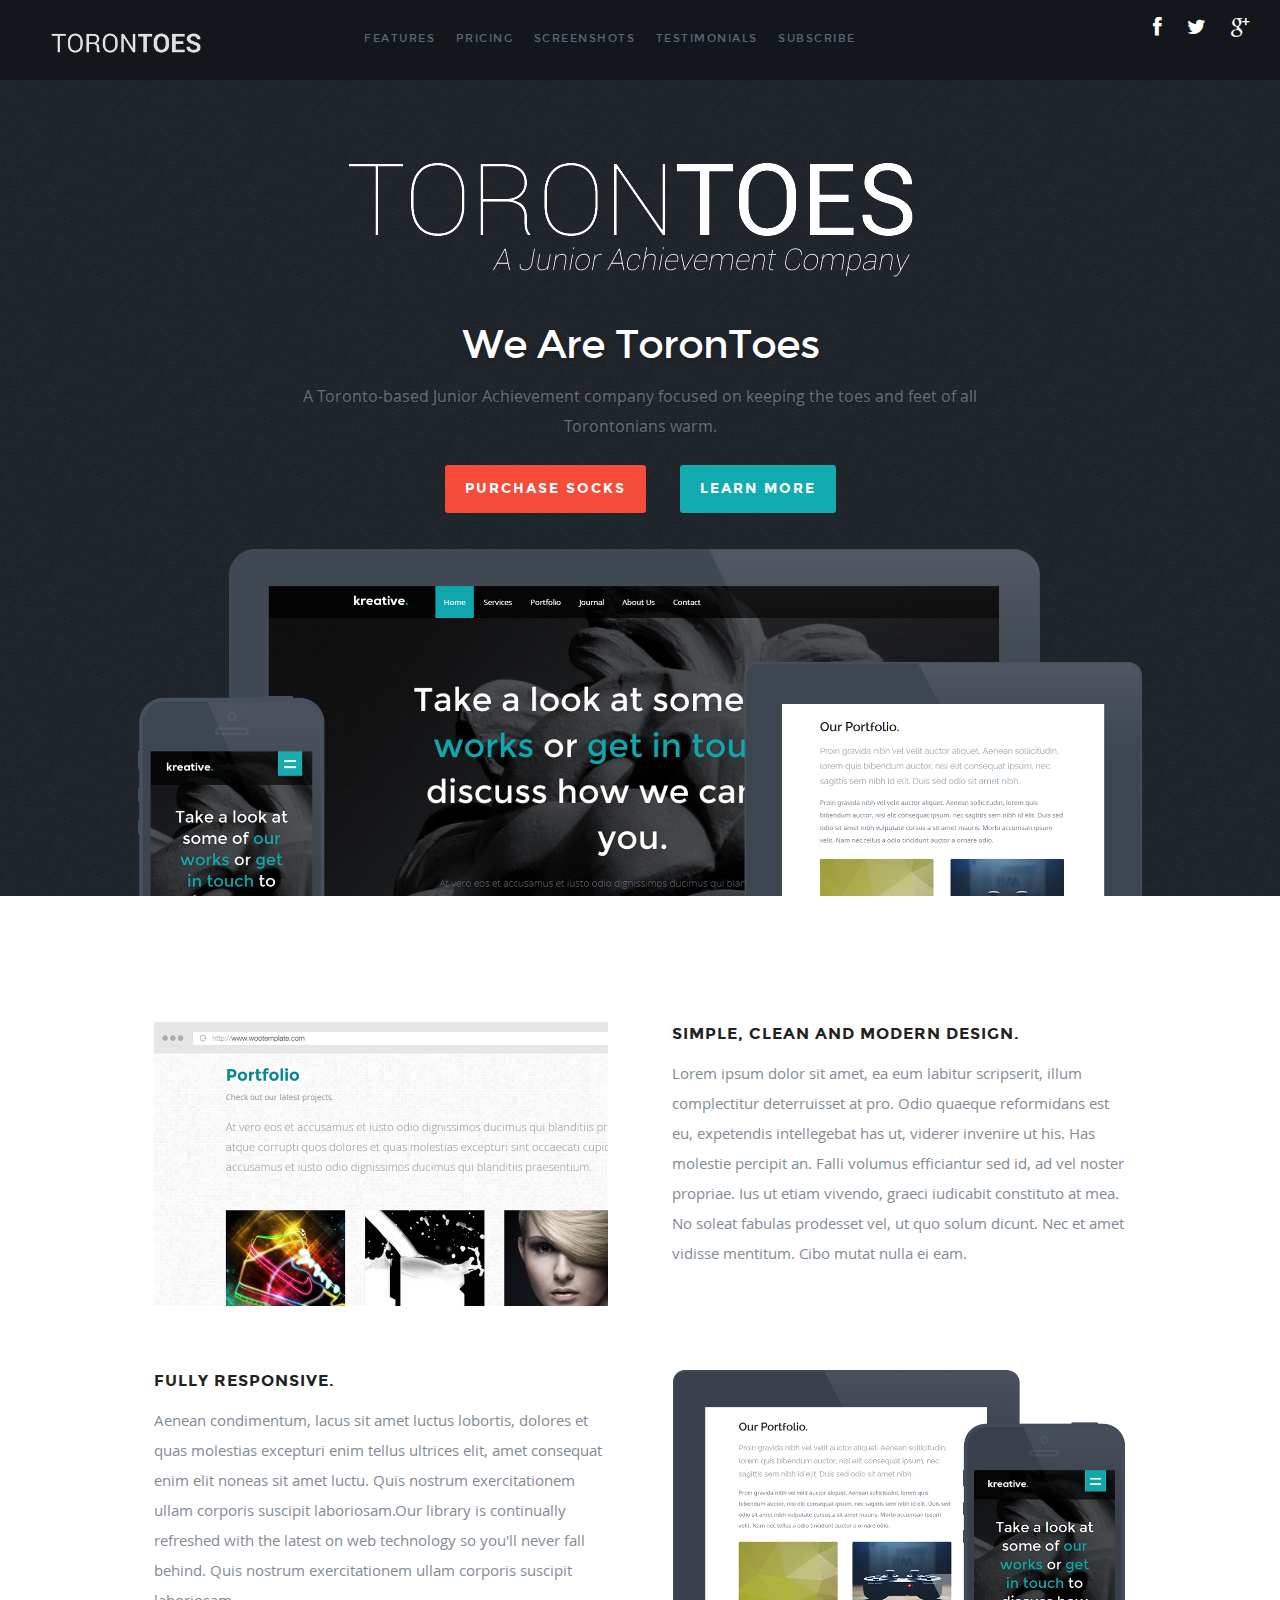
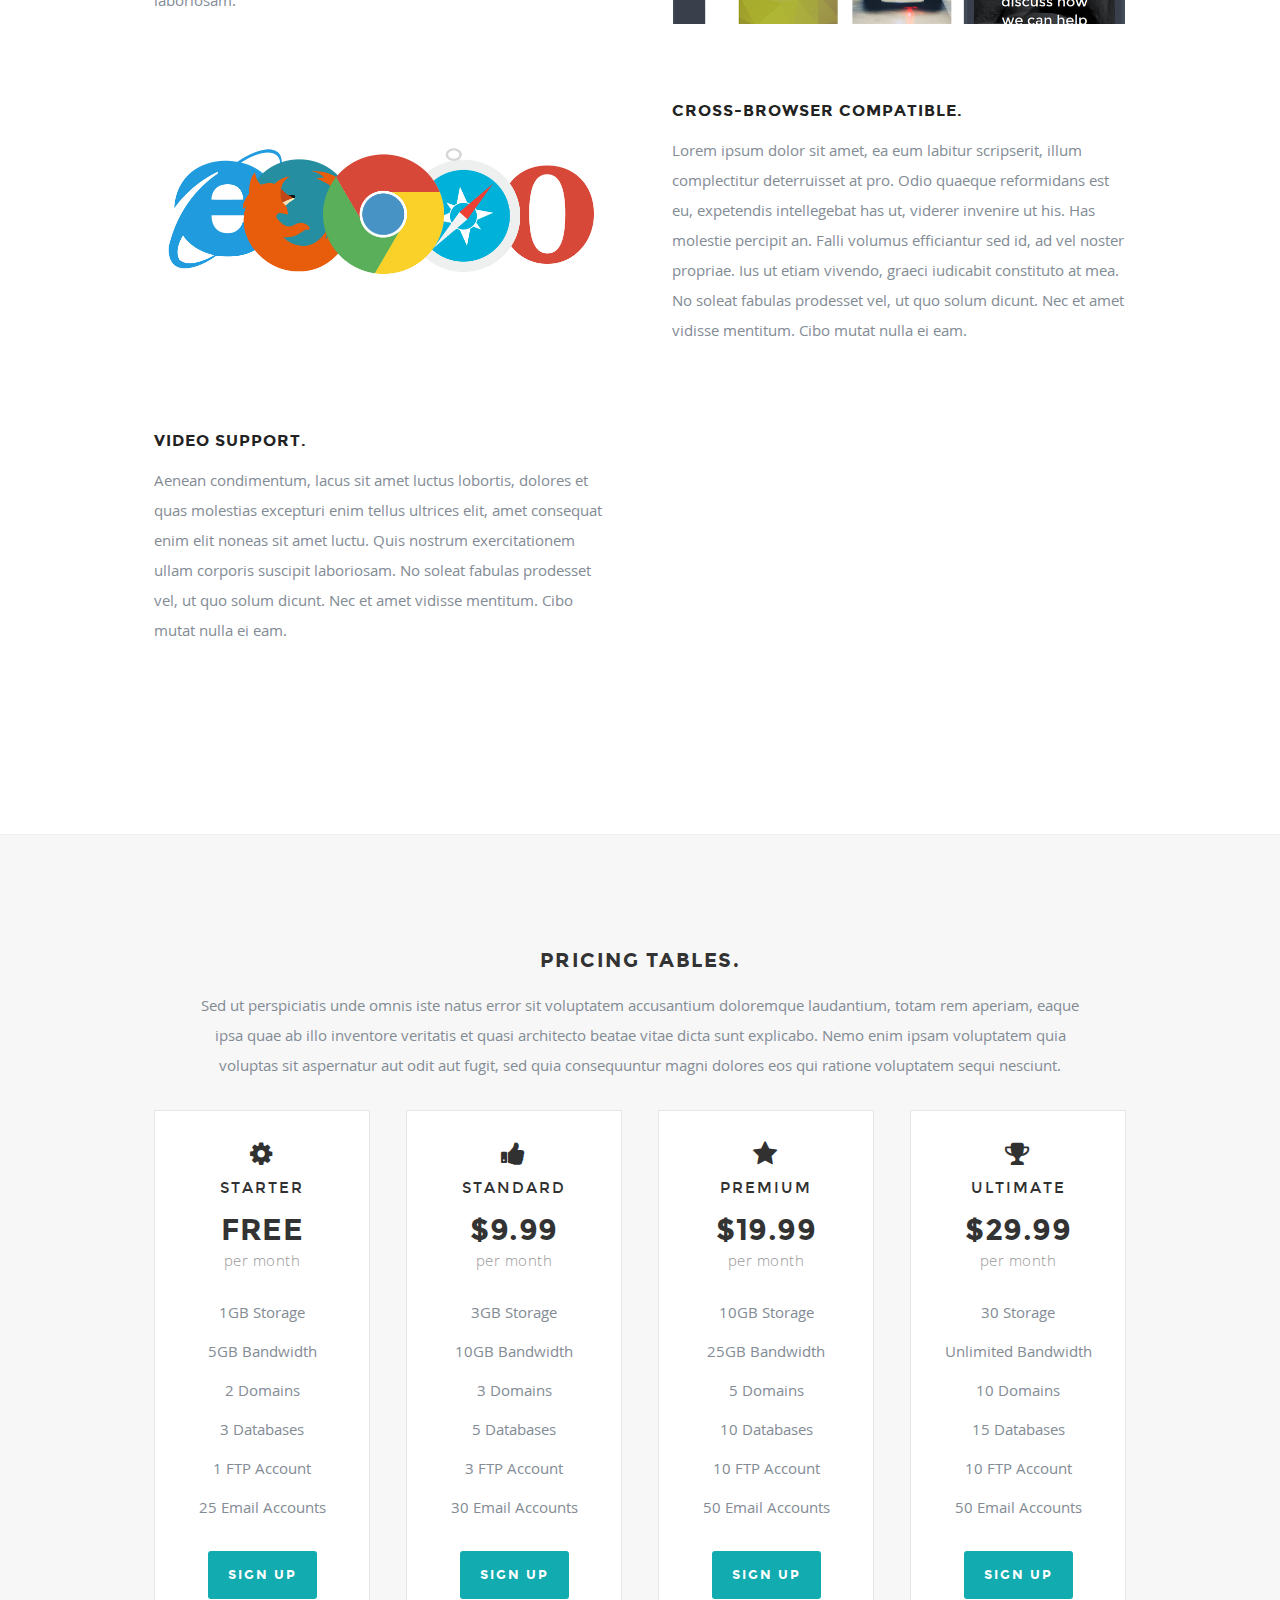
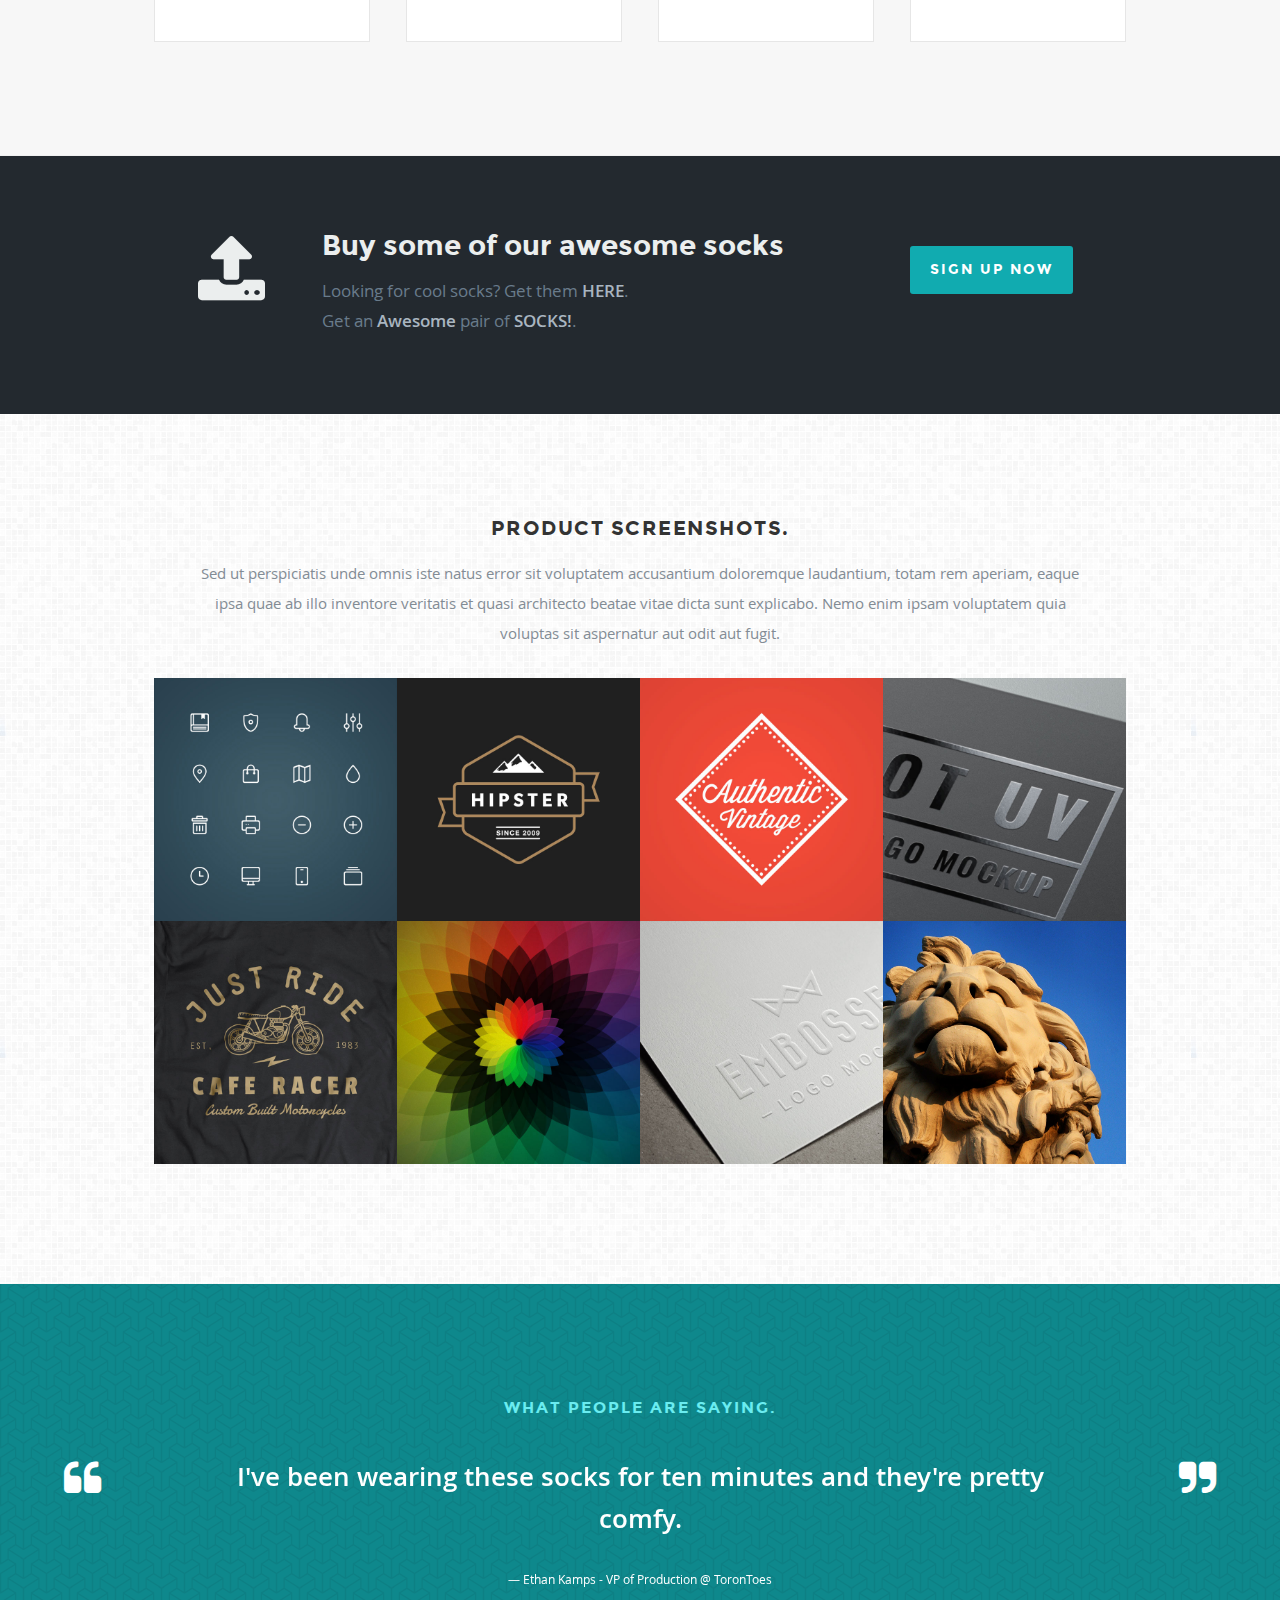
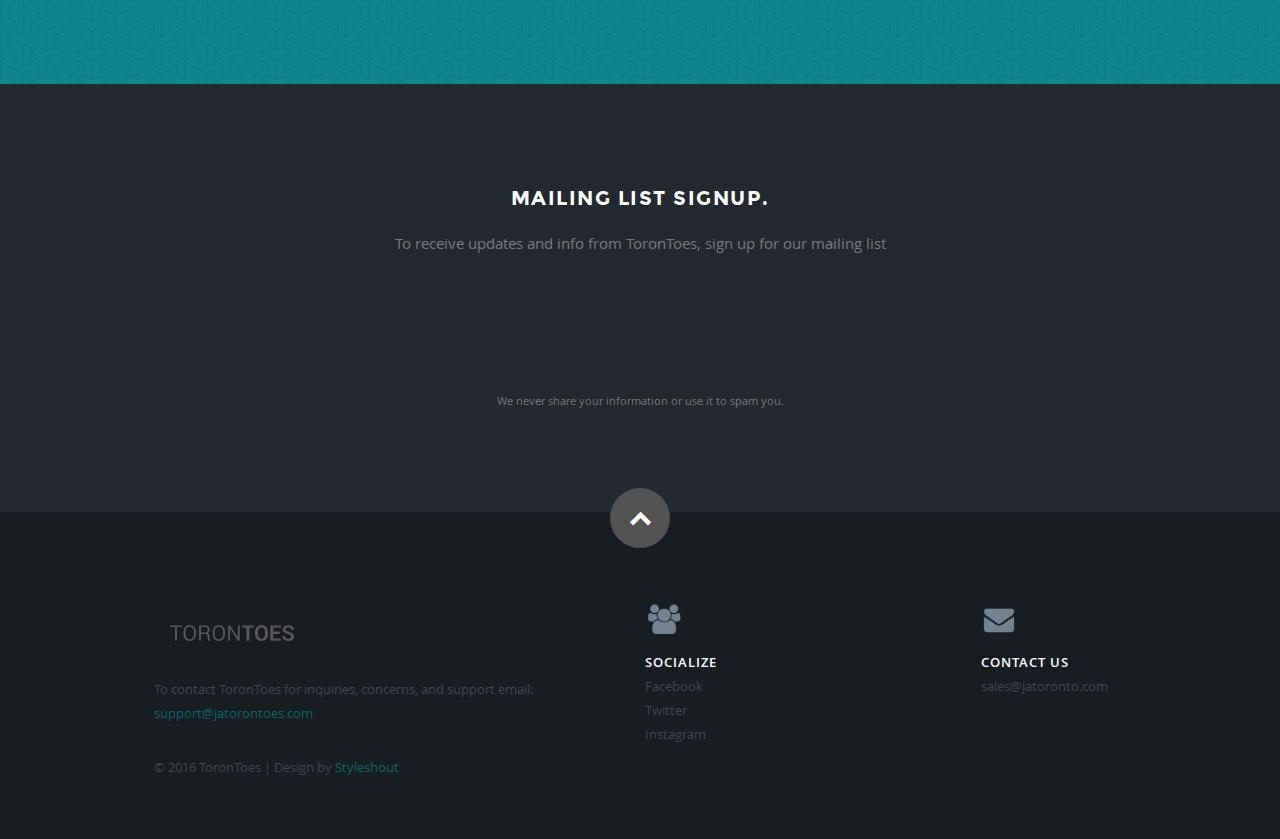
==== index_backup.html @ f0d43606 "Create index_backup.html" ====
<!DOCTYPE html>
<!--[if lt IE 8 ]><html class="no-js ie ie7" lang="en"> <![endif]-->
<!--[if IE 8 ]><html class="no-js ie ie8" lang="en"> <![endif]-->
<!--[if IE 9 ]><html class="no-js ie ie9" lang="en"> <![endif]-->
<!--[if (gte IE 8)|!(IE)]><!--><html class="no-js" lang="en"> <!--<![endif]-->
<head>

   <!--- Basic Page Needs
   ================================================== -->
   <meta charset="utf-8">
	<title>Torontoes - A Junior Achievement Company</title>
	<meta name="description" content="">  
	<meta name="author" content="JA Torontoes">

   <!-- Mobile Specific Metas
   ================================================== -->
	<meta name="viewport" content="width=device-width, initial-scale=1, maximum-scale=1">

	<!-- CSS
    ================================================== -->
   <link rel="stylesheet" href="css/default.css">
	<link rel="stylesheet" href="css/layout.css">
   <link rel="stylesheet" href="css/media-queries.css">
   <link rel="stylesheet" href="css/animate.css">
   <link rel="stylesheet" href="css/prettyPhoto.css">

   <!-- Script
   ================================================== -->
	<script src="js/modernizr.js"></script>

   <!-- Favicons
	================================================== -->
	<link rel="shortcut icon" href="favicon.png" >

</head>

<body>

   <div id="preloader">      
      <div id="status">
         <img src="images/preloader.gif" height="64" width="64" alt="">
      </div>
   </div>

   <!-- Header
   ================================================== -->
   <header>

      <div class="logo">
         <a class="smoothscroll" href="#hero"><img alt="" src="images/logo_small.png"></a>
       </div>

      <nav id="nav-wrap">         
         
         <a class="mobile-btn" href="#nav-wrap" title="Show navigation">Show Menu</a>
	      <a class="mobile-btn" href="#" title="Hide navigation">Hide Menu</a>         

         <ul id="nav" class="nav">
            <li><a class="smoothscroll" href="#features">Features</a></li>
	         <li><a class="smoothscroll" href="#pricing">Pricing</a></li>
            <li><a class="smoothscroll" href="#screenshots">Screenshots</a></li>
            <li><a class="smoothscroll" href="#testimonials">Testimonials</a></li>
            <li><a class="smoothscroll" href="#subscribe">Subscribe</a></li>
         </ul> <!-- end #nav -->

      </nav> <!-- end #nav-wrap -->

      <ul class="header-social">
         <li><a href="#"><i class="fa fa-facebook"></i></a></li>
         <li><a href="#"><i class="fa fa-twitter"></i></a></li>
         <li><a href="#"><i class="fa fa-google-plus"></i></a></li>
      </ul>

   </header> <!-- Header End -->


   <!-- Homepage Hero
   ================================================== -->
   <section id="hero">

	   <div class="row">

		   <div class="twelve columns">

			   <div class="hero-text">
				   <img style="align: centre"; alt="" src="images/logo.png">
				   <h1 class="responsive-headline">We Are ToronToes</h1>

				   <p>A Toronto-based Junior Achievement company focused on keeping the toes and feet of all Torontonians warm.</p>
			   </div>

            <div class="buttons">
               <a class="button trial" href="mailto:sales@jatoronto.com">Purchase Socks</a>
               <a class="button learn-more smoothscroll" href="#features">Learn More</a>
            </div>

            <div class="hero-image">
               <img src="images/hero-image.png" alt="" />
            </div>

		   </div>

	   </div>

   </section> <!-- Homepage Hero end -->


   <!-- Features Section
   ================================================== -->
   <section id='features'>

      <div class="row feature design">

         <div class="six columns right">
            <h3>Simple, Clean and Modern Design.</h3>

            <p>Lorem ipsum dolor sit amet, ea eum labitur scripserit, illum complectitur deterruisset at pro. Odio quaeque reformidans est eu, expetendis intellegebat has ut, viderer invenire ut his. Has molestie percipit an. Falli volumus efficiantur sed id, ad vel noster propriae. Ius ut etiam vivendo, graeci iudicabit constituto at mea. No soleat fabulas prodesset vel, ut quo solum dicunt.
            Nec et amet vidisse mentitum. Cibo mutat nulla ei eam.
            </p>
         </div>

         <div class="six columns feature-media left">
             <img src="images/feature-image-1.png" alt="" />
         </div>

      </div>

      <div class="row feature responsive">

         <div class="six columns left">
            <h3>Fully Responsive.</h3>

            <p>Aenean condimentum, lacus sit amet luctus lobortis, dolores et quas molestias excepturi
            enim tellus ultrices elit, amet consequat enim elit noneas sit amet luctu.
            Quis nostrum exercitationem ullam corporis suscipit laboriosam.Our library is continually refreshed with the latest on web technology
            so you'll never fall behind. Quis nostrum exercitationem ullam corporis suscipit laboriosam.
            </p>
         </div>

         <div class="six columns feature-media right">
             <img src="images/feature-image-2.png" alt="" />
         </div>

      </div>

      <div class="row feature cross-browser">

         <div class="six columns right">
            <h3>Cross-Browser Compatible.</h3>

            <p>Lorem ipsum dolor sit amet, ea eum labitur scripserit, illum complectitur deterruisset at pro. Odio quaeque reformidans est eu, expetendis intellegebat has ut, viderer invenire ut his. Has molestie percipit an. Falli volumus efficiantur sed id, ad vel noster propriae. Ius ut etiam vivendo, graeci iudicabit constituto at mea. No soleat fabulas prodesset vel, ut quo solum dicunt.
            Nec et amet vidisse mentitum. Cibo mutat nulla ei eam.
            </p>
         </div>

         <div class="six columns feature-media left">
             <img src="images/feature-image-3.png" alt="" />
         </div>

      </div>

      <div class="row feature video">

         <div class="six columns left">
            <h3>Video Support.</h3>

            <p>Aenean condimentum, lacus sit amet luctus lobortis, dolores et quas molestias excepturi
            enim tellus ultrices elit, amet consequat enim elit noneas sit amet luctu.
            Quis nostrum exercitationem ullam corporis suscipit laboriosam. No soleat fabulas prodesset vel, ut quo solum dicunt. Nec et amet vidisse mentitum. Cibo mutat nulla ei eam.
            </p>
         </div>

         <div class="six columns feature-media right">
             <div class="fluid-video-wrapper">
                  <iframe src="http://player.vimeo.com/video/14592941?title=0&amp;byline=0&amp;portrait=0&amp;color=F64B39" width="500" height="281" frameborder="0" webkitallowfullscreen mozallowfullscreen allowfullscreen></iframe> 
             </div>
         </div>

      </div>

   </section> <!-- Homepage Hero end -->


    <!-- Pricing Section
   ================================================== -->
   <section id="pricing">

      <div class="row section-head">

         <h1>Pricing Tables.</h1>

         <p>Sed ut perspiciatis unde omnis iste natus error sit voluptatem accusantium doloremque laudantium, totam rem aperiam,
         eaque ipsa quae ab illo inventore veritatis et quasi architecto beatae vitae dicta sunt explicabo. Nemo enim ipsam
         voluptatem quia voluptas sit aspernatur aut odit aut fugit, sed quia consequuntur magni dolores eos qui ratione
         voluptatem sequi nesciunt.
         </p>

      </div>

      <div class="row">

         <div class="pricing-tables bgrid-quarters s-bgrid-halves">

            <div class="column">

               <div class="price-block">

                  <h3 class="plan-title"><i class="fa fa-cog"></i>Starter</h3>
                  <p class="plan-price">FREE <span>per month</span></p>

                  <ul class="features">
                     <li>1GB Storage</li>
                     <li>5GB Bandwidth</li>
                     <li>2 Domains</li>
                     <li>3 Databases</li>
                     <li>1 FTP Account</li>
                     <li>25 Email Accounts</li>
                  </ul>

                  <footer class="plan-sign-up">
                     <a class="button" href="">Sign Up</a>
                  </footer>

               </div> <!-- End Price Block -->

			   </div> <!-- End Column -->

            <div class="column">

               <div class="price-block">

                  <h3 class="plan-title"><i class="fa fa-thumbs-up"></i>Standard</h3>
                  <p class="plan-price">$9.99 <span>per month</span></p>

                  <ul class="features">
                     <li>3GB Storage</li>
                     <li>10GB Bandwidth</li>
                     <li>3 Domains</li>
                     <li>5 Databases</li>
                     <li>3 FTP Account</li>
                     <li>30 Email Accounts</li>
                  </ul>

                  <footer class="plan-sign-up">
                     <a class="button" href="">Sign Up</a>
                  </footer>

               </div> <!-- End Price Block -->

			   </div> <!-- End Column -->

           <div class="column">

               <div class="price-block">

                  <h3 class="plan-title"><i class="fa fa-star"></i>Premium</h3>
                  <p class="plan-price">$19.99 <span>per month</span></p>

                  <ul class="features">
                     <li>10GB Storage</li>
                     <li>25GB Bandwidth</li>
                     <li>5 Domains</li>
                     <li>10 Databases</li>
                     <li>10 FTP Account</li>
                     <li>50 Email Accounts</li>
                  </ul>

                  <footer class="plan-sign-up">
                     <a class="button" href="">Sign Up</a>
                  </footer>

               </div> <!-- End Price block -->

			   </div> <!-- End Column -->

            <div class="column">

               <div class="price-block">

                  <h3 class="plan-title"><i class="fa fa-trophy"></i>Ultimate</h3>
                  <p class="plan-price">$29.99 <span>per month</span></p>

                  <ul class="features">
                     <li>30 Storage</li>
                     <li>Unlimited Bandwidth</li>
                     <li>10 Domains</li>
                     <li>15 Databases</li>
                     <li>10 FTP Account</li>
                     <li>50 Email Accounts</li>
                  </ul>

                  <footer class="plan-sign-up">
                     <a class="button" href="">Sign Up</a>
                  </footer>

               </div> <!-- End Price Block -->

			   </div> <!-- End Column -->

         </div>

      </div>

   </section> <!-- Pricing End -->

   <!-- Call-To-Action Section
   ================================================== -->
   <section id="call-to-action">

      <div class="row">

         <div class="two columns header-col">

            <h1><span>Get Socks.</span></h1>

         </div>

         <div class="seven columns">

            <h2><a href="http://www.jatorontoes.com/#subscribe">Buy some of our awesome socks</a></h2>
            <p>Looking for cool socks? Get them <a href="http://www.jatorontoes.com/#subscribe"><span>HERE</span></a>.
					<br>Get an <span>Awesome</span> pair of <span>SOCKS!</span>. 
					<!-- Simply type	the promocode in the box labeled “Promo Code” when placing your order. --></p>

         </div>

         <div class="three columns action">

            <a href="http://www.jatorontoes.com/#subscribe" class="button">Sign Up Now</a>

         </div>

      </div>

   </section> <!-- Call-To-Action Section End-->


   <!-- Screenshots
   ================================================== -->
   <section id="screenshots">

      <div class="row section-head">

         <h1>Product Screenshots.</h1>

         <p>Sed ut perspiciatis unde omnis iste natus error sit voluptatem accusantium doloremque laudantium, totam rem aperiam,
         eaque ipsa quae ab illo inventore veritatis et quasi architecto beatae vitae dicta sunt explicabo. Nemo enim ipsam
         voluptatem quia voluptas sit aspernatur aut odit aut fugit.
         </p>

      </div>

      <div class="row">

         <div class="twelve columns">

            <!-- screenshots-wrapper -->
            <div id="screenshots-wrapper" class="bgrid-quarters s-bgrid-thirds cf">

          	   <div class="columns item">
                  <div class="item-wrap">

                     <a href="images/screenshots/big/b-line-icons.jpg" data-imagelightbox="a" >
                        <img src="images/screenshots/line-icons.jpg" alt="Line Icons">
                        <div class="overlay"></div> 
                        <div class="link-icon"><i class="icon-plus"></i></div>
                     </a>

                  </div>
          		</div> <!-- item end -->

               <div class="columns item">
                  <div class="item-wrap">

                     <a href="images/screenshots/big/b-hipster.jpg" data-imagelightbox="a" >
                        <img src="images/screenshots/hipster.jpg" alt="Hipster">
                        <div class="overlay"></div>
                        <div class="link-icon"><i class="icon-plus"></i></div>
                     </a>

                  </div>
          		</div> <!-- item end -->

               <div class="columns item">
                  <div class="item-wrap">

                     <a href="images/screenshots/big/b-authentic-vintage.jpg" data-imagelightbox="a" >
                        <img src="images/screenshots/authentic-vintage.jpg" alt="Authentic Vintage">                        
                        <div class="overlay"></div>
                        <div class="link-icon"><i class="icon-plus"></i></div>
                     </a>

                  </div>
          		</div> <!-- item end -->

               <div class="columns item">
                  <div class="item-wrap">

                     <a href="images/screenshots/big/b-spot-uv-logo.jpg" data-imagelightbox="a" >
                        <img src="images/screenshots/spot-uv-logo.jpg" alt="Spot UV Logo">
                        <div class="overlay"></div>
                        <div class="link-icon"><i class="icon-plus"></i></div>
                     </a>

                  </div>
          		</div> <!-- item end -->

               <div class="columns item">
                  <div class="item-wrap">

                     <a href="images/screenshots/big/b-tshirt-mockup.jpg" data-imagelightbox="a" >
                     	<img src="images/screenshots/tshirt-mockup.jpg" alt="TShirt Mockup">
                       	<div class="overlay"></div>
                        <div class="link-icon"><i class="icon-plus"></i></div>
                     </a>

                  </div>
          		</div> <!-- item end -->

               <div class="columns item">
                  <div class="item-wrap">

                     <a href="images/screenshots/big/b-abstract-vector.jpg" data-imagelightbox="a" >
                        <img src="images/screenshots/abstract-vector.jpg" alt="Abstract Vector">
                        <div class="overlay"></div>
                        <div class="link-icon"><i class="icon-plus"></i></div>
                     </a>

                  </div>
          		</div> <!-- item end -->

               <div class="columns item">
                  <div class="item-wrap">

                     <a href="images/screenshots/big/b-embossed-paper.jpg" data-imagelightbox="a" >
                        <img src="images/screenshots/embossed-paper.jpg" alt="Embossed Paper">                        
                        <div class="overlay"></div>
                        <div class="link-icon"><i class="icon-plus"></i></div>
                     </a>

                  </div>
          		</div> <!-- item end -->

               <div class="columns item">
                  <div class="item-wrap">

                     <a href="images/screenshots/big/b-judah.jpg" data-imagelightbox="a" >
                        <img src="images/screenshots/judah.jpg" alt="Judah">
                        <div class="overlay"></div>
                        <div class="link-icon"><i class="icon-plus"></i></div>
                     </a>

                  </div>
          		</div>  <!-- item end -->

            </div> <!-- portfolio-wrapper end -->

         </div> <!-- twelve columns end -->

      </div>  <!-- end row -->

   </section> <!-- Screenshots End -->


   <!-- Testimonials Section
   ================================================== -->
   <section id="testimonials">

      <div class="row content">

         <span><i class="quote-left fa fa-quote-left"></i></span>

         <div class="text-container">

            <div class="twelve columns">

               <h1>What People Are Saying.</h1>

            </div>

            <div class="twelve columns flex-container">

               <div class="flexslider">

                  <ul class="slides">

                     <!--<li>
                        <blockquote>
                           <p>Your work is going to fill a large part of your life, and the only way to be truly satisfied is
                           to do what you believe is great work. And the only way to do great work is to love what you do.
                           If you haven't found it yet, keep looking. Don't settle. As with all matters of the heart, you'll know when you find it.
                           </p>
                           <cite>Steve Jobs</cite>
                        </blockquote>
                     </li> <!-- slide ends -->

                     <li>
                        <blockquote>
                           <p>I've been wearing these socks for ten minutes and they're pretty comfy.
                           </p>
                           <cite>Ethan Kamps - VP of Production @ ToronToes</cite>
                        </blockquote>
                     </li> <!-- slide ends -->

                  </ul>

               </div> <!-- div.flexslider ends -->

            </div> <!-- div.flex-container ends -->

         </div>  <!-- text-container ends -->

         <span><i class="quote-right fa fa-quote-right"></i></span>

      </div> <!-- row ends -->

   </section> <!-- Testimonials Section End-->
	


   <!-- Subscribe
   ================================================== -->
   <section id="subscribe">

      <div class="row section-head">

         <div class="twelve columns">

            <h1>Mailing List signup.</h1>

            <p>To receive updates and info from ToronToes, sign up for our mailing list</p>

         </div>

      </div>

      <div class="row">

         <div class="twelve columns">
		 
		
	<!-- Begin MailChimp Signup Form -->
<div id="mc_embed_signup">
               <form action="//jatorontoes.us14.list-manage.com/subscribe/post?u=66de8bdac66a07949d4704fbe&amp;id=064a9f7701" method="post" id="mc-embedded-subscribe-form" name="mc-embedded-subscribe-form" class="validate" target="_blank" novalidate>
                  
                  <input type="email" value="" name="EMAIL" class="email" id="mce-EMAIL" placeholder="email address" required>
                   <!-- real people should not fill this in and expect good things - do not remove this or risk form bot signups-->
                   <div style="position: absolute; left: -5000px;" ><input type="text" name="b_66de8bdac66a07949d4704fbe_064a9f7701" tabindex="-1" value=""></div>
                  <div class="clear"><input type="submit" value="Subscribe" name="subscribe" id="mc-embedded-subscribe" class="button"></div>
               
            </form>
            </div>

            <p><small>We never share your information or use it to spam you.</small></p>

         </div>
	   </div>
	      </section>
<!--End mc_embed_signup-->
         

   <!-- Footer
   ================================================== -->
   <footer>

      <div class="row">         

         <div class="six columns info">

            <div class="footer-logo">
               <a href="#">
                  <img src="images/footer-logo.png" alt="" />
               </a>
            </div>

            <p>To contact ToronToes for inquiries, concerns, and support email: <a href="mailto:support@jatorontoes.com">support@jatorontoes.com</a>
            </p>

         </div>

         <div class="six columns right-cols">

            <div class="row">
<!--
               <div class="columns">
                  <h3 class="address">Come Visit</h3>
                  <p>
                  1600 Amphitheatre Parkway<br>
                  Toronto, ON<br>
                  94043 US
                  </p>
               </div>-->

               <div class="columns">
                  <h3 class="social">Socialize</h3>
                  <ul>
                     <li><a href="#">Facebook</a></li>
                     <li><a href="#">Twitter</a></li>
		     <li><a href="#">Instagram</a></li>  
                  </ul>
               </div>

               <div class="columns last">
                  <h3 class="contact">Contact Us</h3>
                  <ul>
                    <li><a href="mailto:sales@jatoronto.com">sales@jatoronto.com</a></li>
                  </ul>
               </div>

            </div> <!-- Nested Row End -->

         </div>

         <p class="copyright">&copy; 2016 ToronToes | Design by <a title="Styleshout" href="http://www.styleshout.com/">Styleshout</a></p>

         <div id="go-top">
            <a class="smoothscroll" title="Back to Top" href="#hero"><i class="icon-up-open"></i></a>
         </div>

      </div> <!-- Row End -->

   </footer> <!-- Footer End-->


   <!-- Java Script
   ================================================== -->
   <script src="http://ajax.googleapis.com/ajax/libs/jquery/1.10.2/jquery.min.js"></script>
   <script>window.jQuery || document.write('<script src="js/jquery-1.10.2.min.js"><\/script>')</script>
   <script type="text/javascript" src="js/jquery-migrate-1.2.1.min.js"></script>

   <script src="js/jquery.flexslider.js"></script>
   <script src="js/waypoints.js"></script>
   <script src="js/jquery.fittext.js"></script>
   <script src="js/jquery.fitvids.js"></script>
   <script src="js/imagelightbox.js"></script>
   <script src="js/jquery.prettyPhoto.js"></script>   
   <script src="js/main.js"></script>

</body>

</html>
---- css/default.css ----
/*
=====================================================================
*   Woo v1.0 Default Stylesheet
*   url: styleshout.com
*   05-02-2014
=====================================================================

TOC:

a. Webfonts and Icon fonts
b. Preloader
c. Reset
d. Default Styles
   1. Basic
   2. Typography
   3. Links
   4. Media
   5. Buttons
   6. Forms
   d. Grid
   e. Others
   1. Clearing
   2. Misc

=====================================================================  */


/* ------------------------------------------------------------------ */
/* a. Webfonts and Icon fonts
 ------------------------------------------------------------------ */

@import url("fonts.css");
@import url("fontello/css/fontello.css");
@import url("font-awesome/css/font-awesome.min.css");


/* ------------------------------------------------------------------ */
/* b. Preloader
 ------------------------------------------------------------------ */

#preloader  {
   position: fixed;
   top: 0;
   left: 0;
   right: 0;
   bottom: 0;
   background: #fff;
   z-index: 99999;
   height: 100%;
}
#status  {    
   position: absolute;
   left: 50%;
   top: 50%;
   width: 64px;
   height: 64px;
   margin: -32px 0 0 -32px;  
   padding: 0;    
}

/* ------------------------------------------------------------------
/* c. Reset
      Adapted from:
      Normalize.css - https://github.com/necolas/normalize.css/
      HTML5 Doctor Reset - html5doctor.com/html-5-reset-stylesheet/
/* ------------------------------------------------------------------ */

html, body, div, span, object, iframe,
h1, h2, h3, h4, h5, h6, p, blockquote, pre,
abbr, address, cite, code,
del, dfn, em, img, ins, kbd, q, samp,
small, strong, sub, sup, var,
b, i,
dl, dt, dd, ol, ul, li,
fieldset, form, label, legend,
table, caption, tbody, tfoot, thead, tr, th, td,
article, aside, canvas, details, figcaption, figure,
footer, header, hgroup, menu, nav, section, summary,
time, mark, audio, video {
   margin: 0;
   padding: 0;
   border: 0;
   outline: 0;
   font-size: 100%;
   vertical-align: baseline;
   background: transparent;
}

article,aside,details,figcaption,figure,
footer,header,hgroup,menu,nav,section {
   display: block;
}

audio,
canvas,
video {
   display: inline-block;
}

audio:not([controls]) {
   display: none;
   height: 0;
}

[hidden] { display: none; }

code, kbd, pre, samp {
   font-family: monospace, serif;
   font-size: 1em;
}

pre {
   white-space: pre;
   white-space: pre-wrap;
   word-wrap: break-word;
}

blockquote, q { quotes: &#8220 &#8220; }

blockquote:before, blockquote:after,
q:before, q:after {
   content: '';
   content: none;
}

ins {
   background-color: #ff9;
   color: #000;
   text-decoration: none;
}

mark {
   background-color: #A7F4F6;
   color: #555;
}

del { text-decoration: line-through; }

abbr[title], dfn[title] {
   border-bottom: 1px dotted;
   cursor: help;
}

table {
   border-collapse: collapse;
   border-spacing: 0;
}


/* ------------------------------------------------------------------ */
/* d. Default and Basic Styles
      Adapted from:
      Skeleton CSS Framework - http://www.getskeleton.com/
      Typeplate Typographic Starter Kit - http://typeplate.com/
/* ------------------------------------------------------------------ */

/* 1. Basic  ------------------------------------------------------- */

*,
*:before,
*:after {
   -moz-box-sizing: border-box;
   -webkit-box-sizing: border-box;
   box-sizing: border-box;
}

html { font-size: 62.5%; }

body {
   background: #fff;
   font-family: 'opensans-regular', sans-serif;
   font-weight: normal;
   font-size: 15px;
   line-height: 30px;
	color: #838C95;

   -webkit-font-smoothing: antialiased; /* Fix for webkit rendering */
	-webkit-text-size-adjust: 100%;
}

/* 2. Typography
      Vertical rhythm with leading derived from 6
--------------------------------------------------------------------- */

h1, h2, h3, h4, h5, h6 {
   color: #313131;
	font-family: 'montserrat-bold', sans-serif;
   font-weight: normal;
}
h1 a, h2 a, h3 a, h4 a, h5 a, h6 a { font-weight: inherit; }
h1 { font-size: 38px; line-height: 42px; margin-bottom: 12px; letter-spacing: -1px; }
h2 { font-size: 28px; line-height: 36px; margin-bottom: 6px; }
h3 { font-size: 22px; line-height: 30px; margin-bottom: 12px; }
h4 { font-size: 20px; line-height: 30px; margin-bottom: 6px; }
h5 { font-size: 18px; line-height: 30px; }
h6 { font-size: 14px; line-height: 30px; }
.subheader { }

p { margin: 0 0 30px 0; }
p img { margin: 0; }
p.lead {
   font: 19px/36px 'opensans-light', sans-serif;
   margin-bottom: 18px;
}

/* for 'em' and 'strong' tags, font-size and line-height should be same with
the body tag due to rendering problems in some browsers */
em { font: 15px/30px 'opensans-italic', sans-serif; }
strong, b { font: 15px/30px 'opensans-bold', sans-serif; }
small { font-size: 11px; line-height: inherit; }

/*	Blockquotes */
blockquote {
   margin: 30px 0px;
   padding-left: 40px;
   position: relative;
}
blockquote:before {
   content: "\201C";
   opacity: 0.45;
   font-size: 80px;
   line-height: 0px;
   margin: 0;
   font-family: arial, sans-serif;

   position: absolute;
   top:  30px;
	left: 0;
}
blockquote p {
   font-family: georgia, serif;
   font-style: italic;
   padding: 0;
   font-size: 18px;
   line-height: 30px;
}
blockquote cite {
   display: block;
   font-size: 12px;
   font-style: normal;
   line-height: 18px;
}
blockquote cite:before { content: "\2014 \0020"; }
blockquote cite a,
blockquote cite a:visited { color: #8B9798; border: none }

/* ---------------------------------------------------------------------
/*  Pull Quotes Markup
/*
    <aside class="pull-quote">
		<blockquote>
			<p></p>
		</blockquote>
	 </aside>
/*
/* --------------------------------------------------------------------- */
.pull-quote {
   position: relative;
	padding: 18px 30px 18px 0px;
}
.pull-quote:before,
.pull-quote:after {
	height: 1em;
	opacity: 0.45;
	position: absolute;
	font-size: 80px;
   font-family: Arial, Sans-Serif;
}
.pull-quote:before {
	content: "\201C";
	top:  33px;
	left: 0;
}
.pull-quote:after {
	content: '\201D';
	bottom: -33px;
	right: 0;
}
.pull-quote blockquote {
   margin: 0;
}
.pull-quote blockquote:before {
   content: none;
}

/* Abbreviations */
abbr {
   font-family: 'opensans-bold', sans-serif;
	font-variant: small-caps;
	text-transform: lowercase;
   letter-spacing: .5px;
	color: gray;
}
abbr:hover { cursor: help; }

/* drop cap */
.drop-cap:first-letter {
	float: left;
	margin: 0;
	padding: 14px 6px 0 0;
	font-size: 84px;
	font-family: /* Copperplate */ 'montserrat-bold', sans-serif;
   line-height: 60px;
	text-indent: 0;
	background: transparent;
	color: inherit;
}

hr { border: solid #E8E8E8; border-width: 1px 0 0; clear: both; margin: 11px 0 30px; height: 0; }


/*  3. Links  ------------------------------------------------------- */

a, a:visited {
   text-decoration: none;
   outline: 0;
   color: #11ABB0;

   -webkit-transition: color .3s ease-in-out;
   -moz-transition: color .3s ease-in-out;
   -o-transition: color .3s ease-in-out;
   transition: color .3s ease-in-out;
}
a:hover, a:focus { color: #333; }
p a, p a:visited { line-height: inherit; }


/*  4. List  --------------------------------------------------------- */

ul, ol { margin-bottom: 24px; margin-top: 12px; }
ul { list-style: none outside; }
ol { list-style: decimal; }
ol, ul.square, ul.circle, ul.disc { margin-left: 30px; }
ul.square { list-style: square outside; }
ul.circle { list-style: circle outside; }
ul.disc { list-style: disc outside; }
ul ul, ul ol,
ol ol, ol ul { margin: 6px 0 6px 30px; }
ul ul li, ul ol li,
ol ol li, ol ul li { margin-bottom: 6px; }
li { line-height: 18px; margin-bottom: 12px; }
ul.large li { }
li p { }

/* ---------------------------------------------------------------------
/*  Stats Tab Markup

    <ul class="stats-tabs">
		<li><a href="#">[value]<b>[name]</b></a></li>
	 </ul>

    Extend this object into your markup.
/*
/* --------------------------------------------------------------------- */
.stats-tabs {
   padding: 0;
   margin: 24px 0;
}
.stats-tabs li {
	display: inline-block;
	margin: 0 10px 18px 0;
	padding: 0 10px 0 0;
	border-right: 1px solid #ccc;
}
.stats-tabs li:last-child {
	margin: 0;
	padding: 0;
	border: none;
}
.stats-tabs li a {
	display: inline-block;
	font-size: 22px;
	font-family: 'opensans-bold', sans-serif;
   border: none;
   color: #313131;
}
.stats-tabs li a:hover {
   color:#11ABB0;
}
.stats-tabs li a b {
	display: block;
	margin: 6px 0 0 0;
	font-size: 13px;
	font-family: 'opensans-regular', sans-serif;
   color: #8B9798;
}

/* definition list */
dl { margin: 12px 0; }
dt { margin: 0; color:#11ABB0; }
dd { margin: 0 0 0 20px; }

/* Lining Definition Style Markup */
.lining dt,
.lining dd {
	display: inline;
	margin: 0;
}
.lining dt + dt:before,
.lining dd + dt:before {
	content: "\A";
	white-space: pre;
}
.lining dd + dd:before {
	content: ", ";
}
.lining dd:before {
	content: ": ";
	margin-left: -0.2em;
}

/* Dictionary Definition Style Markup */
.dictionary-style dt {
	display: inline;
	counter-reset: definitions;
}
.dictionary-style dt + dt:before {
	content: ", ";
	margin-left: -0.2em;
}
.dictionary-style dd {
	display: block;
	counter-increment: definitions;
}
.dictionary-style dd:before {
	content: counter(definitions, decimal) ". ";
}

/* Pagination */
.pagination {
   margin: 36px auto;
   text-align: center;
}
.pagination ul li {
   display: inline-block;
   margin: 0;
   padding: 0;
}
.pagination .page-numbers {
   font: 15px/18px 'opensans-bold', sans-serif;
   display: inline-block;
   padding: 6px 10px;
   margin-right: 3px;
   margin-bottom: 6px;
	color: #6E757C;
	background-color: #E6E8EB;

	-webkit-transition: all 200ms ease-in-out;
	-moz-transition: all 200ms ease-in-out;
	-o-transition: all 200ms ease-in-out;
	-ms-transition: all 200ms ease-in-out;
	transition: all 200ms ease-in-out;

   border-radius: 3px;
}
.pagination .page-numbers:hover {
   background: #838A91;
   color: #fff;
}
.pagination .current,
.pagination .current:hover {
   background-color: #11ABB0;
   color: #fff;
}
.pagination .inactive,
.pagination .inactive:hover {
   background-color: #E6E8EB;
	color: #A9ADB2;
}
.pagination .prev, .pagination .next {}

/* 5. Media   --------------------------------------------------------- */

img,
video,
iframe,
embed,
object {
   max-width: 100%;
   height: auto;
}
img.pull-right { margin: 12px 0px 0px 18px; }
img.pull-left { margin: 12px 18px 0px 0px; }

/* 6. Buttons  --------------------------------------------------------- */

.button,
.button:visited,
button,
input[type="submit"],
input[type="reset"],
input[type="button"] {
   font: 14px/24px 'montserrat-bold', sans-serif;
   background: #11ABB0;
   color: #fff;
   display: inline-block;   
	text-decoration: none;
   letter-spacing: 0;   
	padding: 12px 20px;
	margin-bottom: 18px;
   border: none;
   cursor: pointer;
   height: auto;
   text-transform: uppercase;
   letter-spacing: 2px;

   -webkit-transition: all .2s ease-in-out;
	-moz-transition: all .2s ease-in-out;
	-o-transition: all .2s ease-in-out;
	-ms-transition: all .2s ease-in-out;
	transition: all .2s ease-in-out;

   border-radius: 3px;
}

.button:hover,
button:hover,
input[type="submit"]:hover,
input[type="reset"]:hover,
input[type="button"]:hover {
   background: #14D0D6;
   color: #fff;
}

.button:active,
button:active,
input[type="submit"]:active,
input[type="reset"]:active,
input[type="button"]:active {
   background: #11ABB0;
   color: #fff;
}

.button.full-width,
button.full-width,
input[type="submit"].full-width,
input[type="reset"].full-width,
input[type="button"].full-width {
	width: 100%;
	padding-left: 0 !important;
	padding-right: 0 !important;
	text-align: center;
}

/* Fix for odd Mozilla border & padding issues */
button::-moz-focus-inner,
input::-moz-focus-inner {
    border: 0;
    padding: 0;
}


/* 7. Forms  --------------------------------------------------------- */

form { margin-bottom: 24px; }
fieldset { margin-bottom: 24px; }

input[type="text"],
input[type="password"],
input[type="email"],
textarea,
select {
   display: block;
   padding: 18px 15px;
   margin: 0 0 24px 0;
   border: 0;
   outline: none;
   vertical-align: middle;
   min-width: 225px;
	max-width: 100%;
   font-size: 15px;
   line-height: 24px;
	color: #647373;
	background: #D3D9D9;
   border-radius: 3px;

}

/* select { padding: 0;
   width: 220px;
   } */

input[type="text"]:focus,
input[type="password"]:focus,
input[type="email"]:focus,
textarea:focus {
   color: #B3B7BC;
	background-color: #383D41;
}

textarea { min-height: 220px; }

label,
legend {
   font: 16px/24px 'opensans-bold', sans-serif;
	margin: 12px 0;
   color: #3d4145;
   display: block;
}
label span,
legend span {
	color: #8B9798;
   font: 14px/24px 'opensans-regular', sans-serif;
}

input[type="checkbox"],
input[type="radio"] {
   font-size: 15px;
   color: #3d4145;
}

input[type="checkbox"] { display: inline; }

/* ------------------------------------------------------------------ */
/* d. Grid
--------------------------------------------------------------------- */

/* default
--------------------------------------------------------------- */
.row {
   width: 96%;
   max-width: 1008px;
   margin: 0 auto;
}
/* fixed width for IE8 */
.ie .row { width: 1000px ; }

.narrow .row { max-width: 980px; }

.row .row { width: auto; max-width: none; margin: 0 -18px; }

/* row clearing */
.row:before,
.row:after {
    content: " ";
    display: table;
}
.row:after {
    clear: both;
}

.column, .columns {
   position: relative;
   padding: 0 18px;
   min-height: 1px;
   float: left;
}
.column.centered, .columns.centered  {
    float: none;
    margin: 0 auto;
}

/* removed gutters */
.row.collapsed > .column,
.row.collapsed > .columns,
.column.collapsed, .columns.collapsed  { padding: 0; }

[class*="column"] + [class*="column"]:last-child { float: right; }
[class*="column"] + [class*="column"].end { float: right; }

/* column widths */
.row .one         { width: 8.33333%; }
.row .two         { width: 16.66667%; }
.row .three       { width: 25%; }
.row .four        { width: 33.33333%; }
.row .five        { width: 41.66667%; }
.row .six         { width: 50%; }
.row .seven       { width: 58.33333%; }
.row .eight       { width: 66.66667%; }
.row .nine        { width: 75%; }
.row .ten         { width: 83.33333%; }
.row .eleven      { width: 91.66667%; }
.row .twelve      { width: 100%; }

/* Offsets */
.row .offset-1    { margin-left: 8.33333%; }
.row .offset-2    { margin-left: 16.66667%; }
.row .offset-3    { margin-left: 25%; }
.row .offset-4    { margin-left: 33.33333%; }
.row .offset-5    { margin-left: 41.66667%; }
.row .offset-6    { margin-left: 50%; }
.row .offset-7    { margin-left: 58.33333%; }
.row .offset-8    { margin-left: 66.66667%; }
.row .offset-9    { margin-left: 75%; }
.row .offset-10   { margin-left: 83.33333%; }
.row .offset-11   { margin-left: 91.66667%; }

/* Push/Pull */
.row .push-1      { left: 8.33333%; }
.row .pull-1      { right: 8.33333%; }
.row .push-2      { left: 16.66667%; 	}
.row .pull-2      { right: 16.66667%; }
.row .push-3      { left: 25%; }
.row .pull-3      { right: 25%;	}
.row .push-4      { left: 33.33333%; }
.row .pull-4      { right: 33.33333%; }
.row .push-5      { left: 41.66667%; }
.row .pull-5      { right: 41.66667%; }
.row .push-6      { left: 50%; }
.row .pull-6      { right: 50%; }
.row .push-7      { left: 58.33333%; }
.row .pull-7      { right: 58.33333%; }
.row .push-8      { left: 66.66667%; 	}
.row .pull-8      { right: 66.66667%; }
.row .push-9      { left: 75%; }
.row .pull-9      { right: 75%; }
.row .push-10     { left: 83.33333%; }
.row .pull-10     { right: 83.33333%; }
.row .push-11     { left: 91.66667%; }
.row .pull-11     { right: 91.66667%; }

/* block grids
--------------------------------------------------------------------- */
.bgrid-sixths [class*="column"]   { width: 16.66667%; }
.bgrid-quarters [class*="column"] { width: 25%; }
.bgrid-thirds [class*="column"]   { width: 33.33333%; }
.bgrid-halves [class*="column"]   { width: 50%; }

[class*="bgrid"] [class*="column"] + [class*="column"]:last-child { float: left; }

/* Left clearing for block grid columns - columns that changes width in
different screen sizes. Allows columns with different heights to align
properly.
--------------------------------------------------------------------- */
.first { clear: left; }   /* first column in default screen */
.s-first { clear: none; } /* first column in smaller screens */

/* smaller screens
--------------------------------------------------------------- */
@media only screen and (max-width: 900px) {

   /* block grids on small screens */
   .s-bgrid-sixths [class*="column"]   { width: 16.66667%; }
   .s-bgrid-quarters [class*="column"] { width: 25%; }
   .s-bgrid-thirds [class*="column"]   { width: 33.33333%; }
   .s-bgrid-halves [class*="column"]   { width: 50%; }

   /* block grids left clearing */
   .first { clear: none; }
   .s-first { clear: left; }

}

/* screenwidth less than 768px - mobile/smaller tablets
--------------------------------------------------------------- */
@media only screen and (max-width: 767px) {

   .row {
	   width: 480px;
	   margin: 0 auto;
      padding: 0;
	}
   .column, .columns {
	   width: auto !important;      
	   float: none;
	   margin-left: 0;
	   margin-right: 0;
      padding: 0 30px;
   }
   .row .row { width: auto; max-width: none; margin: 0 -30px; }

   [class*="column"] + [class*="column"]:last-child { float: none; }
   [class*="bgrid"] [class*="column"] + [class*="column"]:last-child { float: none; }

   /* Offsets */
   .row .offset-1    { margin-left: 0%; }
   .row .offset-2    { margin-left: 0%; }
   .row .offset-3    { margin-left: 0%; }
   .row .offset-4    { margin-left: 0%; }
   .row .offset-5    { margin-left: 0%; }
   .row .offset-6    { margin-left: 0%; }
   .row .offset-7    { margin-left: 0%; }
   .row .offset-8    { margin-left: 0%; }
   .row .offset-9    { margin-left: 0%; }
   .row .offset-10   { margin-left: 0%; }
   .row .offset-11   { margin-left: 0%; }
}

/* screenwidth less than or equal 480px - mobile wide
--------------------------------------------------------------- */
@media only screen and (max-width: 480px) {

   .row { width: auto; }

}

/* larger screens
--------------------------------------------------------------- */
@media screen and (min-width: 1200px) {

   .wide .row { max-width: 1180px; }

}

/* ------------------------------------------------------------------ */
/* e. Others
/* ------------------------------------------------------------------ */

/*  1. Clearing
    (http://nicolasgallagher.com/micro-clearfix-hack/
--------------------------------------------------------------------- */

.cf:before,
.cf:after {
    content: " ";
    display: table;
}
.cf:after {
    clear: both;
}

/*  2. Misc -------------------------------------------------------- */

.remove-bottom { margin-bottom: 0 !important; }
.half-bottom { margin-bottom: 12px !important; }
.add-bottom { margin-bottom: 24px !important; }
.no-border { border: none; }

.text-center  { text-align: center !important; }
.text-left    { text-align: left !important; }
.text-right   { text-align: right !important; }
.pull-left    { float: left !important; }
.pull-right   { float: right !important; }
.align-center {
	margin-left: auto !important;
	margin-right: auto !important;
	text-align: center !important;
}
---- css/layout.css ----
/*
=====================================================================
*   Woo v1.0 Layout Stylesheet
*   url: styleshout.com
*   05-02-2014
=====================================================================

   TOC:
   a. General and Common Styles
   b. Header Styles
   c. Hero Section
   d. Features Section
   e. Pricing Section
   f. Screenshots Section
   g. Call To Action Section
   h. Testimonials Section
   i. Subscribe Section
   j. Footer
   k. lightbox

   todo: check bug in mobile z-index

===================================================================== */

/* ------------------------------------------------------------------ */
/* a. General and Common Styles
/* ------------------------------------------------------------------ */

body { background: #181d21; }

.section-head {
  	padding: 0 4%;
   text-align: center;
}
.section-head h1 {
   font: 20px/36px 'montserrat-bold', sans-serif;
   color: #333;
   text-transform: uppercase;
   letter-spacing: 1.5px;
   margin-bottom: 12px;
}

/* for css animations */
.show { opacity: 1; }
.js #mc_embed_signup input[type="email"],
.js #mc_embed_signup input[type="submit"] {
   opacity: 0;
}


/* ------------------------------------------------------------------ */
/* b. Header Styles
/* ------------------------------------------------------------------ */

header {
   height: 80px;
   width: 100%;
   background: #13171B;
   position: fixed;
   left: 0;
   top: 0;
   z-index: 990;
}

/* header logo */
header .logo {
   margin-left: 36px;
   margin-right: 20px;
   margin-top: 13px;
   margin-bottom: 20px;
   float: left;
   width: 300px; 
   z-index: 991; 

   /* add position relative since z-index only applies to  
   elements that have been given an explicit position */
   position: relative; 
}
header .logo a {
   display: block;
   margin: 0;
	padding: 0;
	border: none;
	outline: none;
   width: 60%;
   height: auto;   
}

/* header social */
header .header-social {
	font-size: 20px;
   font-weight: normal;
   line-height: 54px;
   color: #424a56;
   margin: 0 10px 0 0;
   padding: 0;
   float: right;
}
header .header-social li {
   display: inline-block;
   margin-right: 20px;
}
header .header-social li a { color: #fff; }
header .header-social li a:hover { color: #11ABB0; }

/* primary navigation
--------------------------------------------------------------------- */
#nav-wrap, #nav-wrap ul, #nav-wrap li, #nav-wrap a {
	 margin-top: 20;
	 padding: 0;
	 border: none;
	 outline: none;
}

/* nav-wrap */
#nav-wrap {
   font: 11px 'montserrat-regular', sans-serif;
   text-transform: uppercase;
   letter-spacing: 1.5px;
   float: left;
}

/* hide toggle button */
#nav-wrap > a { display: none; }

ul#nav {
   min-height: 54px;
   width: auto;

   /* left align the menu */
   text-align: left;
}
ul#nav li {
   position: relative;
   list-style: none;
   height: 54px;
   display: inline-block;

}

/* Links */
ul#nav li a {

   /* 8px padding top + 8px padding bottom + 38px line-height = 54px */
   display: inline-block;
   padding: 8px 8px;
   line-height: 38px;
	text-decoration: none;
   text-align: left;
   color: #58687A;

	-webkit-transition: color .2s ease-in-out;
	-moz-transition: color .2s ease-in-out;
	-o-transition: color .2s ease-in-out;
	-ms-transition: color .2s ease-in-out;
	transition: color .2s ease-in-out;
}
ul#nav li a:hover { color: #fff; }
ul#nav li a:active { background-color: transparent !important; }
ul#nav li.current a { color: #fff; }


/* ------------------------------------------------------------------ */
/* c. Hero Section
/* ------------------------------------------------------------------ */

#hero {
   padding-top: 66px;
   background: #23292f url(img/hero-bg.png);
   overflow: hidden;
}

/* For high-res devices */
@media
(-webkit-min-device-pixel-ratio: 2),
(min-resolution: 192dpi) {

	#hero { 
		background: #23292f url(img/hero-bg_@2X.png); 
		background-size: 200px 200px;
	}
  
}

#hero .row { max-width: 1040px; }

/* Hero Text */
.hero-text {
	color: #676e73;
   width: 83%;
   text-align: center;
   margin: 54px auto 24px auto;
}
.hero-text h1 {
   font: 40px/1.2em 'montserrat-regular', sans-serif; 
   color: #fff;
   padding: 0;
   margin: 0;
   text-shadow: 0px 1px 4px rgba(0, 0, 0, .2);
}
.hero-text h1 span,
.hero-text a { color: #11ABB0; }
.hero-text p {
   font: 16px/30px 'opensans-regular', sans-serif;
   padding: 0;
   margin: 12px 8% 0;
   text-shadow: 0px 1px 2px rgba(0, 0, 0, .2);
}

/* Hero Image */
.hero-image {
   width: 100%;
   margin: 0 auto;
}
.hero-image img {
   vertical-align: bottom;
   display: block;
}

/* Hero CTA Buttons */
#hero .buttons {
   text-align: center;
   margin: 0 0 18px 0;
}
#hero .buttons .button {
   font: 14px/24px 'montserrat-bold', sans-serif;
   text-transform : uppercase;
   letter-spacing: 2px;
}
#hero .buttons .trial {
   background: #f64b39;
   margin-right: 30px;

   -webkit-animation-delay: 10s;
      -moz-animation-delay: 10s;
       -ms-animation-delay: 10s;
        -o-animation-delay: 10s;
   -webkit-animation-iteration-count: 3;
      -moz-animation-iteration-count: 3;  
}
#hero .buttons .trial:hover { background: #F86A5A; }
#hero .buttons .learn-more {}


/* ------------------------------------------------------------------ */
/* d. Features Section
/* ------------------------------------------------------------------ */

#features {
   background: #fff;
   padding-top: 96px;
   padding-bottom: 78px;
   overflow: hidden;
}
#features .feature {
   margin-top: 30px;
   margin-bottom: 54px;
}
#features .right {
   padding-left: 32px;
   float: right;   
}
#features .left {
   padding-right: 32px;
   float: left;   
}
#features h3 {
   font: 16px/24px 'montserrat-bold', sans-serif;
   text-transform: uppercase;
   letter-spacing: 1px;
   color: #222;
}
.fluid-video-wrapper { margin-top: 18px; }


/*----------------------------------------------*/
/*	e. Pricing Section
/*----------------------------------------------*/

#pricing {
	background: #F7F7F7;
   padding-top: 107px;
   padding-bottom: 77px;   
   border-top: 1px solid #F0F0F0;
   border-bottom: 1px solid #F0F0F0;
   text-align: center;
}
#pricing .price-block {
   background: #fff;
   border: 1px solid #E6E6E6;
   text-align: center;
   margin-bottom: 36px;
}
.plan-title {
  	font: 15px/30px 'montserrat-regular', sans-serif;
  	padding: 30px 20px 6px 20px;
   margin-bottom: 0px;
  	text-align: center;
   text-transform: uppercase;
   letter-spacing: 2px;
}
.plan-title .fa {
  	display: block;
  	margin-bottom: 6px;
   font-size: 26px;
}
.plan-price {
	font-family: 'montserrat-bold', sans-serif;
   font-size: 30px;
   color: #333;
	padding: 6px 30px 6px 30px;
   margin-bottom: 0;
	text-align: center;
   letter-spacing: .5px;
}
.plan-price span {
	font-family: 'opensans-light', sans-serif;
	font-size: 15px;
	color: #999;	
	display: block;
	margin-top: 0;
}

ul.features {
   margin: 12px 0 0 0;
   list-style: none;
}
ul.features li {
   line-height: 39px;
   margin-bottom: 0;
}
ul.features li:nth-child(odd) { }
ul.features li:nth-child(even) { }

.plan-sign-up {
  	padding: 24px 15px;
   margin: 0;
   text-align: center;
}
.plan-sign-up .button {
   font: 13px/24px 'montserrat-bold', sans-serif;
   text-transform: uppercase;
   letter-spacing: 2px;
}


/* ------------------------------------------------------------------ */
/* c. Screenshots
/* ------------------------------------------------------------------ */

#screenshots {
   background: #fff url(img/grey.png);
   padding-top: 96px;
   padding-bottom: 120px;
}

/* For high-res devices */
@media
(-webkit-min-device-pixel-ratio: 2),
(min-resolution: 192dpi) {

   #screenshots {
      background: #fff url(img/grey_@2X.png);
      background-size: 397px 322px;
   }

}

/* Portfolio Content */
#screenshots-wrapper .columns { padding: 0; }
.item .item-wrap {
   background: #fff;
   overflow: hidden;
   position: relative;

   -webkit-transition: all 0.3s ease-in-out;
	-moz-transition: all 0.3s ease-in-out;
	-o-transition: all 0.3s ease-in-out;
	-ms-transition: all 0.3s ease-in-out;
	transition: all 0.3s ease-in-out;
}
.item .item-wrap a {
   display: block;
   cursor: pointer;
}

/* overlay */
.item .item-wrap .overlay {
   position: absolute;
   left: 0;
   top: 0;
   width: 100%;
   height: 100%;

	opacity: 0;
	-moz-opacity: 0;
	filter:alpha(opacity=0);

   -webkit-transition: opacity 0.3s ease-in-out;
	-moz-transition: opacity 0.3s ease-in-out;
	-o-transition: opacity 0.3s ease-in-out;
	transition: opacity 0.3s ease-in-out;

   background: url(img/overlay-bg.png) repeat;
}
.item .item-wrap .link-icon {
   display: block;
   color: #fff;
   height: 30px;
   width: 30px;
   font-size: 18px;
   line-height: 30px;
   text-align: center;

   opacity: 0;
	-moz-opacity: 0;
	filter:alpha(opacity=0);

   -webkit-transition: opacity 0.3s ease-in-out;
	-moz-transition: opacity 0.3s ease-in-out;
	-o-transition: opacity 0.3s ease-in-out;
	transition: opacity 0.3s ease-in-out;

   position: absolute;
   top: 50%;
   left: 50%;
   margin-left: -15px;
   margin-top: -15px;
}
.item .item-wrap img {
   vertical-align: bottom;

   -webkit-transition: all 0.3s ease-out;
	-moz-transition: all 0.3s ease-out;
	-o-transition: all 0.3s ease-out;
	-ms-transition: all 0.3s ease-out;
	transition: all 0.3s ease-out;
}

/* on hover */
.item:hover .overlay {
	opacity: 1;
	-moz-opacity: 1;
	filter:alpha(opacity=100);
}
.item:hover .link-icon {
   opacity: 1;
	-moz-opacity: 1;
	filter:alpha(opacity=100);
}
.item:hover .item-wrap img {
   -moz-transform: scale(1.2);
	-o-transform: scale(1.2);
	-webkit-transform: scale(1.2);
	transform: scale(1.2);
}


/* ------------------------------------------------------------------ */
/* g. Call To Action Section
/* ------------------------------------------------------------------ */

#call-to-action {
   background: #23292F;
   padding-top: 72px;
   padding-bottom: 48px;
}
#call-to-action h1 {
   font: 18px/24px 'montserrat-bold', sans-serif;
   text-transform: uppercase;
   letter-spacing: 3px;
   color: #fff;
}
#call-to-action h1 span { display: none; }
#call-to-action .header-col h1:before {
   font-family: 'FontAwesome';
   content: "\f093";
	padding-right: 18px;
	padding-top: 6px;
	font-size: 72px;
   line-height: 72px;
   text-align: center;
   float: right;
   color: #EBEEEE;  
}
#call-to-action .action { margin-top: 18px; }
#call-to-action .action .button { text-align: center; }
#call-to-action h2 {
   font: 28px/36px 'montserrat-bold', sans-serif;
   color: #EBEEEE;
   margin-bottom: 12px;
}
#call-to-action h2 a {
   color: inherit;
}
#call-to-action p {
   color: #697B8B; 
   font-size: 17px; 
   padding-right: 5px; 
}
#call-to-action p span {
	font-family: 'opensans-semibold', sans-serif; 
	color: #A9B5C0;
}


/* ------------------------------------------------------------------
/* h. Testimonials
/* ------------------------------------------------------------------ */

#testimonials {
   background: #10999E url(img/escheresque.png);
   padding-top: 112px;
   padding-bottom: 66px;
   position: relative;
   min-height: 198px;
   width: 100%;
   overflow: hidden;
   text-align: center;
}

/* For high-res devices */
@media
(-webkit-min-device-pixel-ratio: 2),
(min-resolution: 192dpi) {

	#testimonials {
		background: #10999E url(img/escheresque_@2X.png);
		background-size: 46px 29px;
	}
  
}

#testimonials .quote-left, 
#testimonials .quote-right {
   position: absolute;
   top: 50%;
   color: #fff;
   font-size: 40px;
   margin-top: -25px;
}
#testimonials .quote-left { left: 5%; }
#testimonials .quote-right { right: 5%; }

#testimonials .text-container {
   width: 86%;
   margin: 0 auto;
}
#testimonials h1 {
   font: 16px/24px 'montserrat-bold', sans-serif;
   color: #6AECF0;
   text-transform: uppercase;
   letter-spacing: 2px;   
   margin-bottom: 36px;
}

/*	Blockquotes */
#testimonials blockquote {
   margin: 0 0px 30px 0px;
   padding-left: 0;
   position: relative;   
}
#testimonials blockquote:before { content: none; }
#testimonials blockquote p {
   font-family: 'opensans-semibold', sans-serif;
   font-style: normal;
   color: #fff;
   padding: 0;
   font-size: 26px;
   line-height: 42px;   
}
#testimonials blockquote cite {
   display: block;
   font-size: 12px;
   font-style: normal;
   line-height: 18px;
   color: #fff;
}
#testimonials blockquote cite:before { content: "\2014 \0020"; }
#testimonials blockquote cite a,
#testimonials blockquote cite a:visited { color: #8B9798; border: none }

/* Flex Slider
/* ------------------------------------------------------------------ */

/* Reset */
.flexslider a:active,
.flexslider a:focus  { outline: none; }
.slides,
.flex-control-nav,
.flex-direction-nav { margin: 0; padding: 0; list-style: none; }
.slides li { margin: 0; padding: 0;}

/* Necessary Styles */
.flexslider {
   position: relative;
   zoom: 1;
   margin: 0;
   padding: 0;
}
.flexslider .slides { zoom: 1; }
.flexslider .slides > li { position: relative; }

/* Hide the slides before the JS is loaded. Avoids image jumping */
.flexslider .slides > li { display: none; -webkit-backface-visibility: hidden; }
/* Suggested container for slide animation setups. Can replace this with your own */
.flex-container { zoom: 1; position: relative; }

/* Clearfix for .slides */
.slides:before,
.slides:after {
   content: " ";
   display: table;
}
.slides:after {
   clear: both;
}

/* No JavaScript Fallback */
/* If you are not using another script, such as Modernizr, make sure you
 * include js that eliminates this class on page load */
.no-js .slides > li:first-child { display: block; }

/* Slider Styles */
.slides { zoom: 1; }
.slides > li {
   /*margin-right: 5px; */
   overflow: hidden;
}

/* Control Nav */
.flex-control-nav {
   width: 100%;
   text-align: center;
}
.flex-control-nav li {
   margin: 0 6px;
   display: inline-block;
   zoom: 1;
   *display: inline;
}
.flex-control-paging li a {
   width: 12px;
   height: 12px;
   display: block;
   background: #ddd;
   background: rgba(255, 255, 255, .3);
   cursor: pointer;
   text-indent: -9999px;
   border-radius: 20px;
   box-shadow: inset 0 0 3px rgba(255, 255, 255, .3);
}
.flex-control-paging li a:hover {
    background: #CCC;
    background: rgba(255, 255, 255, .7);
}
.flex-control-paging li a.flex-active {
    background: #fff;
    background: rgba(255, 255, 255, .9);
    cursor: default;
}


/* ------------------------------------------------------------------ */
/* i. Subscribe Section
/* ------------------------------------------------------------------ */

#subscribe {
   background: #23292F;
   padding-top: 96px;
   padding-bottom: 66px;
   overflow: hidden;
   text-align: center;
}

#subscribe a, #subscribe a:visited  { color: #fff; }
#subscribe a:hover, #subscribe a:focus { color: #11ABB0; }

#subscribe h1 { color: #fff; }
#subscribe p {
   color: #7A7A7A;
   text-align: center;
   padding: 0;
}

/* mailchimp signup form */
#mc_embed_signup {
   background: none;
   clear: both;
   display: block;
   margin: 6px auto 30px auto;
   width: 70%;
  	text-align: center;   
}
#mc_embed_signup:before,
#mc_embed_signup:after {
    content: " ";
    display: table;
}
#mc_embed_signup:after {
    clear: both;
}
#mc_embed_signup input[type="submit"] {
   float: right;
   height: 60px;
   margin: 0;
   padding: 0 20px;
   font-size: 16px;
   line-height: 60px;
   width: 47%;  
}
#mc_embed_signup input[type="email"] {
   display: inline;
   float: left;
   height: 60px;
   margin: 0;
   padding: 18px 20px;
   font-size: 18px;
   line-height: 24px;
   font-family: 'montserrat-regular',sans-serif;
   width: 47%;  
   text-align: center;
}


/* ------------------------------------------------------------------ */
/* j. Footer
/* ------------------------------------------------------------------ */

footer {
   padding-top: 84px;
   margin-bottom: 60px;
   color: #3c4753;
   font-size: 13px;
   line-height: 24px;
   position: relative;   
}

footer a, footer a:visited { color: #0A6567; }
footer a:hover, footer a:focus { color: #fff; }

footer .info { padding-right: 90px; }

footer .footer-logo a {
   display: block;
   margin-bottom: 12px;
   margin-top: 12px;
   margin-left: 3px;
}
footer .footer-logo a img {
   height: 50px;
   width: 150px;
}

footer .right-cols .columns {
   padding-right: 5px;
   padding-left: 5px;
   width: 33.33333%; ;
}
footer .right-cols .columns p { margin-bottom: 6px; }

footer h3 {
   font: 13px/24px 'opensans-semibold', sans-serif;
   margin-bottom: 0;
   font-weight: normal;
   color: #fff;
   text-transform: uppercase;
   letter-spacing: 1px;
}
footer h3:before {
   font-family: 'FontAwesome';   
	margin: 0 0 6px 3px;
	font-size: 30px;
   line-height: 48px;
   text-align: left;
   color: #738291;
   display: block;
}
footer h3.address:before { content: "\f041"; }
footer h3.social:before { content: "\f0c0"; }
footer h3.contact:before { content: "\f0e0"; }

footer ul {
   margin: 0;
   padding: 0;
}
footer ul li {
   margin: 0;
   line-height: 24px;
}
footer ul li a,
footer ul li a:visited { color: #3c4753; }
footer ul li a:hover,
footer ul li a:focus { color: #fff; }

/* copyright */
footer .copyright {
   margin: 0;
   padding: 0 18px;
   clear: both;
}

/* Go To Top Button */
#go-top {
	position: absolute;
	top: -24px;
   left: 50%;
   margin-left: -30px;
   text-align: center;
   z-index: 889;
}
#go-top a {
	text-decoration: none;
	border: 0 none;
	display: block;
	width: 60px;
	height: 60px;
	background: #525252;

	-webkit-transition: all 0.2s ease-in-out;
   -moz-transition: all 0.2s ease-in-out;
   -o-transition: all 0.2s ease-in-out;
   -ms-transition: all 0.2s ease-in-out;
   transition: all 0.2s ease-in-out;

   color: #fff;
   font-size: 21px;
   line-height: 60px;
 	border-radius: 100%;
}
#go-top a:hover { background: #0F9095; }


/* ------------------------------------------------------------------ */
/* k. lightbox
/* ------------------------------------------------------------------ */

#imagelightbox {
   cursor: pointer;
   position: fixed;
   z-index: 995;
   -ms-touch-action: none;
   touch-action: none;
   -webkit-box-shadow: 0 0 3.125em rgba( 0, 0, 0, .3 ); /* 50 */
   -moz-box-shadow: 0 0 3.125em rgba( 0, 0, 0, .3 ); /* 50 */
   box-shadow: 0 0 3.125em rgba( 0, 0, 0, .3 ); /* 50 */
}

/* activity indication */
#imagelightbox-loading,
#imagelightbox-loading div { border-radius: 50%; }
#imagelightbox-loading {
   width: 2.5em; /* 40 */
   height: 2.5em; /* 40 */
   background-color: #444;
   background-color: rgba( 0, 0, 0, .5 );
   position: fixed;
   z-index: 999;
   top: 50%;
   left: 50%;
   padding: 0.625em; /* 10 */
   margin: -1.25em 0 0 -1.25em; /* 20 */
   -webkit-box-shadow: 0 0 2.5em rgba( 0, 0, 0, .3 ); /* 40 */
   -moz-box-shadow: 0 0 2.5em rgba( 0, 0, 0, .3 ); /* 40 */
   box-shadow: 0 0 2.5em rgba( 0, 0, 0, .3 ); /* 40 */
}
#imagelightbox-loading div {
   width: 1.25em; /* 20 */
   height: 1.25em; /* 20 */
   background-color: #fff;

   -webkit-animation: imagelightbox-loading .5s ease infinite;
   -moz-animation: imagelightbox-loading .5s ease infinite;
   -o-animation: imagelightbox-loading .5s ease infinite;
   animation: imagelightbox-loading .5s ease infinite;
}

@-webkit-keyframes imagelightbox-loading {
	from { opacity: .5; -webkit-transform: scale( .75 ); }
	50% { opacity: 1; -webkit-transform: scale( 1 ); }
	to { opacity: .5; -webkit-transform: scale( .75 ); }
}   
@-moz-keyframes imagelightbox-loading {
	from { opacity: .5; -moz-transform: scale( .75 ); }
	50% { opacity: 1; -moz-transform: scale( 1 ); }
	to { opacity: .5; -moz-transform: scale( .75 ); }
}
@-o-keyframes imagelightbox-loading {
	from { opacity: .5; -o-transform: scale( .75 ); }
	50% { opacity: 1; -o-transform: scale( 1 ); }
	to { opacity: .5; -o-transform: scale( .75 ); }
}
@keyframes imagelightbox-loading {
	from { opacity: .5; transform: scale( .75 ); }
	50% { opacity: 1; transform: scale( 1 ); }
	to { opacity: .5; transform: scale( .75 ); }
}

/* lightbox overlay */
#imagelightbox-overlay {
   background-color: #383838;
   background-color: rgba( 0, 0, 0, .8 );
   position: fixed;
   z-index: 994;
   top: 0;
   right: 0;
   bottom: 0;
   left: 0;
}

/* close button */
#imagelightbox-close {	  
   position: fixed;
   z-index: 999;
   top: 2.5em; /* 40 */
   right: 2.5em; /* 40 */ 
}

#imagelightbox-close i {	  
	display: block;
	background: #fff;
	padding: 10px;
	border-radius: 100%;

	-webkit-box-shadow: 0 0 2.5em rgba( 0, 0, 0, .5 ); /* 40 */
	-moz-box-shadow: 0 0 2.5em rgba( 0, 0, 0, .5 ); /* 40 */
	box-shadow: 0 0 2.5em rgba( 0, 0, 0, .5 ); /* 40 */
}
a#imagelightbox-close { color: #333; }
a#imagelightbox-close:hover, a#imagelightbox-close:focus { color: #11ABB0; }

/* lightbox caption */
#imagelightbox-caption {
	text-align: center;
	color: #fff;
	background-color: #000;
	position: fixed;
	z-index: 999;
	left: 0;
	right: 0;
	bottom: 0;
	padding: 0.625em; /* 10 */
}

#imagelightbox-loading,
#imagelightbox-overlay,
#imagelightbox-close,
#imagelightbox-caption {
	-webkit-animation: fade-in .25s linear;
	-moz-animation: fade-in .25s linear;
	-o-animation: fade-in .25s linear;
	animation: fade-in .25s linear;
}

@-webkit-keyframes fade-in {
	from { opacity: 0; }
	to { opacity: 1; }
}
@-moz-keyframes fade-in {
	from { opacity: 0; }
	to { opacity: 1; }
}
@-o-keyframes fade-in {
	from { opacity: 0; }
	to { opacity: 1; }
}
@keyframes fade-in {
	from { opacity: 0; }
	to { opacity: 1; }
}

@media only screen and (max-width: 41.250em) { /* 660 */

	#container	{ width: 100%; }
	#imagelightbox-close	{
		top: 1.25em; /* 20 */
		right: 1.25em; /* 20 */
	}

}
---- css/media-queries.css ----
/* 
=====================================================================
*   Woo Media Queries
*   url: styleshout.com
*   05-02-2014
/* ================================================================== */


/* screenwidth less than or equal 1024px
--------------------------------------------------------------------- */
@media only screen and (max-width: 1024px) {

   /* Hero Section
   ------------------------------------------------------------------ */
   .hero-text { width: 82%; }
   .hero-text h1 { font: 38px/1.2em 'montserrat-regular', sans-serif; } 
	
	/* Testimonials Section
   ------------------------------------------------------------------- */
   #testimonials .text-container { width: 82%; }

   /* Call To Action Section
   ------------------------------------------------------------------- */
   #call-to-action h2 { font: 26px/36px 'montserrat-bold', sans-serif; }
   #call-to-action p { font-size: 16px; }

}

/* screenwidth less than or equal 900px
--------------------------------------------------------------------- */
@media only screen and (max-width: 900px) {

	/* General and Common Styles */
	.section-head h1 { font: 18px/30px 'montserrat-bold', sans-serif; }

   /* Header Styles
   ------------------------------------------------------------------ */
   header .header-social { font-size: 18px; }
   header .header-social li { margin-right: 15px; }

    /* Hero Section
   ------------------------------------------------------------------ */
   #hero { padding-top: 60px; }
   .hero-text { width: 88%; }
   .hero-text h1 { font: 35px/1.2em 'montserrat-regular', sans-serif; }
   .hero-text p { font: 15px/30px 'opensans-regular', sans-serif; } 
  
   /* nav-wrap */
   #nav-wrap { font: 10px 'montserrat-regular', sans-serif; }

   /* Features Section
   ------------------------------------------------------------------- */
   #features .feature { margin-bottom: 30px; }
   #features .right { padding-left: 18px; }
   #features .left { padding-right: 18px; }
   #features h3 { margin-bottom: 6px; } 

   /* Pricing Section
   ------------------------------------------------------------------- */
   .pricing-tables { 
      width: 82%; 
      margin: 0 auto;
   }

   /* Call To Action Section
   ------------------------------------------------------------------- */
   #call-to-action .header-col h1:before {
      font-size: 66px;
      line-height: 66px;
   }
   #call-to-action h2 { font: 25px/36px 'montserrat-bold', sans-serif; } 
   #call-to-action .action .button { font: 14px/24px 'montserrat-bold', sans-serif; } 
   #call-to-action p { font-size: 15px; }

   /* Testimonials Section
   ------------------------------------------------------------------- */
   #testimonials blockquote p { font-size: 24px; }  

   /* Subscribe Section
   ------------------------------------------------------------------- */
   #subscribe h1 { margin-bottom: 18px; }
   #mc_embed_signup input[type="submit"] { width: 46%; }
   #mc_embed_signup input[type="email"] { width: 46%; }

   /* Footer
   ------------------------------------------------------------------- */
   footer .right-cols .columns { width: 50% !important; }
   footer .right-cols .columns:last-child { 
      clear: left; 
      float: left;      
   }

}

/* screenwidth less than 768px - mobile/smaller tablets
---------------------------------------------------------------------- */
@media only screen and (max-width: 767px) {

	/* General and Common Styles */
	.section-head { padding: 0 30px; }

   /* mobile navigation
   -------------------------------------------------------------------- */
   #nav-wrap {
      font: 11px 'montserrat-regular', sans-serif;
      background: transparent !important;
      letter-spacing: 1.5px;  
      color: #515968;
      
      position: absolute;
      top: 0;
      right: 0;
   }
   #nav-wrap > a {	   
      text-align: left;
		border: none;            
      color: #fff;
      font-size: 12px;
      height: 54px;
      line-height: 54px; 
      float: right;     
                        
      font: 0/0 a;
      text-shadow: none;
      color: transparent;

      position: relative;
      top: 0px;
      right: 36px;
   }
	#nav-wrap > a:before {
	   font-family: 'FontAwesome';
      content: "\f0c9";
      color: #fff;
      margin: 0;
      font-size: 25px;
      line-height: 54px;
      text-align: left;      
      display: block; 
      float: right;     
	}

   /* hide menu panel */
   #nav-wrap ul#nav {
      padding: 24px 36px 48px 36px;
      background: #1D2025; 
      height: auto;
      display: none;
      clear: both;
      width: auto; 
            
      position: relative;
      top: 0;
      right: 30px;           
   }
   
   /* display toggle buttons */
	.no-js #nav-wrap:not( :target ) > a:first-of-type,
	.no-js #nav-wrap:target > a:last-of-type  {
	   display: block;
	} 
   .js #nav-wrap a { display: block; }  

   /* display menu panels - no JS*/
   .no-js #nav-wrap:target > ul#nav  {
      display: block;           
   }

   ul#nav li {
      display: block;
      height: auto;      
      text-align: left;
      border-bottom: 1px solid #2D2E34;
      border-bottom-style: dotted; 
   }
  
   ul#nav li a {  
      display: block;   
      width: auto;  
      margin: 0;
      padding: 0;      
      margin: 12px 0; 
      line-height: 16px; /* reset line-height from 54px */
      border: none;
   }  

   /* hide social icons */
   .header-social { display: none; }


   /* Header Styles
   -------------------------------------------------------------------- */
   header .logo { margin-right: 36px; }

   /* Hero Section
   -------------------------------------------------------------------- */
   #hero { padding-top: 48px; }
   .hero-text { width: 92%; }
   .hero-text h1 { font: 31px/1.2em 'montserrat-regular', sans-serif; }
   .hero-text p { font: 14px/24px 'opensans-regular', sans-serif; } 

   /* Hero CTA Buttons */
   #hero .buttons { margin-bottom: 30px; }
   #hero .buttons .button {
      display: block;
      width: 70%;
      margin: 0 auto 18px auto;
      font: 13px/24px 'montserrat-bold', sans-serif;
      letter-spacing: 1.5px;
   }

   /* Features Section
   --------------------------------------------------------------------- */   
   #features .feature {
      margin-top: 12px;
      margin-bottom: 60px;
   }
   #features .right {
      padding-left: 30px;
      float: none;
   }
   #features .left {
      padding-right: 30px;
      float: none;
   }
   #features h3 { text-align: center; }  


   /* Pricing Section
   ------------------------------------------------------------------- */
   .pricing-tables { width: 80%; }


   /* Call To Action Section
   ----------------------------------------------------------------- */
   #call-to-action { text-align: center; }
   #call-to-action h1 {
      font: 16px/24px 'montserrat-bold', sans-serif;;
      text-align: center;
      margin-bottom: 30px;
      text-shadow: 0px 1px 3px rgba(0, 0, 0, 1);
   }
   #call-to-action h1 span { display: block; }
   #call-to-action .header-col h1:before { content: none; }

   /* Screenshots
   ------------------------------------------------------------------- */
   #screenshots-wrapper {
      width: 80%;
      margin: 0 auto;
   } 
   #screenshots-wrapper .columns { margin-bottom: 36px; }


   /* Testimonials Section
   ------------------------------------------------------------------- */
   #testimonials .quote-left,      
   #testimonials .quote-right {    
      font-size: 30px;
      margin-top: -25px;
   }
   #testimonials .text-container { width: 80%; }
   #testimonials blockquote p { 
      font-size: 20px; 
      line-height: 30px;
   }   

   /* Subscribe Section
   ------------------------------------------------------------------- */
   #mc_embed_signup { width: 90%; }
   #mc_embed_signup input[type="submit"], 
   #mc_embed_signup input[type="email"] { 
      width: 100%;
      text-align: center; 
      margin-bottom: 30px;
   }
   
   /* footer
   ------------------------------------------------------------------------ */
   footer { text-align: center; }
   footer .info { padding-right: 30px; }
   footer .info p { margin-bottom: 18px; }
   footer h3:before { text-align: center; }
   footer .right-cols {       
      width: 90% !important;
      margin: 0 auto ;
      margin-bottom: 42px; 
      text-align: center;
   }
   footer .right-cols .columns {
      float: left;       
      padding: 0 30px;    
   }
   footer .right-cols .columns:last-child { 
      clear: both; 
      float: left;
   }   

   /* Go To Top Button */
   #go-top { margin-left: -22px; }
   #go-top a {
   	width: 54px;
   	height: 54px;
      font-size: 18px;
      line-height: 54px;
   }

}

/* screenwidth less than or equal 480px - mobile wide
  -------------------------------------------------------------------------- */
@media only screen and (max-width: 480px) {   

   /* mobile navigation
   -------------------------------------------------------------------- */
   #nav-wrap { width: 100%; }
   #nav-wrap ul#nav { 
      width: 100%;
      float: none;
      right: 0;             
   }

   /* Hero Section
   -------------------------------------------------------------------- */
   #hero { padding-top: 42px; }
   .hero-text { width: 96%; }
   .hero-text h1 { font: 25px/1.2em 'montserrat-regular', sans-serif; }
   .hero-text p { font: 13px/24px 'opensans-regular', sans-serif; } 

   /* Testimonials Section
   ------------------------------------------------------------------- */
   #testimonials .quote-left,      
   #testimonials .quote-right { font-size: 28px; }  
   #testimonials blockquote p { font-size: 20px; }

   /* Footer
   ------------------------------------------------------------------- */
   footer .right-cols .columns { padding: 0 10px; }        

}

/* screenwidth less than or equal 420px - mobile narrow
  -------------------------------------------------------------------------- */
@media only screen and (max-width: 420px) { 

    /* Hero Section
   -------------------------------------------------------------------- */
   .hero-text { width: 100%; }

   /* Pricing Section
   ------------------------------------------------------------------- */
   .pricing-tables { width: 92%; }

   /* Screenshots
   ------------------------------------------------------------------- */
   #screenshots-wrapper { width: 92%; }  

   /* Testimonials Section
   ------------------------------------------------------------------- */
   #testimonials .text-container { width: 85%; }
   #testimonials blockquote p { 
      font-size: 18px; 
      line-height: 27px;
   }   

} 

/* make sure the menu is visible on larger screens
  -------------------------------------------------------------------------- */

@media only screen and (min-width: 768px) {
   
   #nav-wrap ul#nav { display: block !important; }

}
---- css/prettyPhoto.css ----
/* ------------------------------------------------------------------------
	This you can edit.
------------------------------------------------------------------------- */

	/* ----------------------------------
		Default Theme
	----------------------------------- */

	div.pp_default .pp_top,
	div.pp_default .pp_top .pp_middle,
	div.pp_default .pp_top .pp_left,
	div.pp_default .pp_top .pp_right,
	div.pp_default .pp_bottom,
	div.pp_default .pp_bottom .pp_left,
	div.pp_default .pp_bottom .pp_middle,
	div.pp_default .pp_bottom .pp_right { height: 13px; }
	
	div.pp_default .pp_content .ppt { color: #f8f8f8; }
	div.pp_default .pp_content_container .pp_left { padding-left: 13px; }
	div.pp_default .pp_content_container .pp_right { padding-right: 13px; }
	div.pp_default .pp_next:hover { background: url(../images/prettyPhoto/default/sprite_next.png) center right  no-repeat; cursor: pointer; } /* Next button */
	div.pp_default .pp_previous:hover { background: url(../images/prettyPhoto/default/sprite_prev.png) center left no-repeat; cursor: pointer; } /* Previous button */
	div.pp_default .pp_expand { background: url(../images/prettyPhoto/default/sprite.png) 0 -29px no-repeat; cursor: pointer; width: 28px; height: 28px; } /* Expand button */
	div.pp_default .pp_expand:hover { background: url(../images/prettyPhoto/default/sprite.png) 0 -56px no-repeat; cursor: pointer; } /* Expand button hover */
	div.pp_default .pp_contract { background: url(../images/prettyPhoto/default/sprite.png) 0 -84px no-repeat; cursor: pointer; width: 28px; height: 28px; } /* Contract button */
	div.pp_default .pp_contract:hover { background: url(../images/prettyPhoto/default/sprite.png) 0 -113px no-repeat; cursor: pointer; } /* Contract button hover */
	div.pp_default .pp_close { width: 30px; height: 30px; background: url(../images/prettyPhoto/default/sprite.png) 2px 1px no-repeat; cursor: pointer; } /* Close button */
	div.pp_default #pp_full_res .pp_inline { color: #000; } 
	div.pp_default .pp_gallery ul li a { background: url(../images/prettyPhoto/default/default_thumb.png) center center #f8f8f8; border:1px solid #aaa; }
	div.pp_default .pp_gallery ul li a:hover,
	div.pp_default .pp_gallery ul li.selected a { border-color: #fff; }
	div.pp_default .pp_social { margin-top: 7px; }

	div.pp_default .pp_gallery a.pp_arrow_previous,
	div.pp_default .pp_gallery a.pp_arrow_next { position: static; left: auto; }
	div.pp_default .pp_nav .pp_play,
	div.pp_default .pp_nav .pp_pause { background: url(../images/prettyPhoto/default/sprite.png) -51px 1px no-repeat; height:30px; width:30px; }
	div.pp_default .pp_nav .pp_pause { background-position: -51px -29px; }
	div.pp_default .pp_details { position: relative; }
	div.pp_default a.pp_arrow_previous,
	div.pp_default a.pp_arrow_next { background: url(../images/prettyPhoto/default/sprite.png) -31px -3px no-repeat; height: 20px; margin: 4px 0 0 0; width: 20px; }
	div.pp_default a.pp_arrow_next { left: 52px; background-position: -82px -3px; } /* The next arrow in the bottom nav */
	

	div.pp_default .pp_content_container .pp_details { margin-top: 5px; }
	div.pp_default .pp_nav { clear: none; height: 30px; width: 110px; position: relative; }
	div.pp_default .pp_nav .currentTextHolder{ font-family: Georgia; font-style: italic; color:#999; font-size: 11px; left: 75px; line-height: 25px; margin: 0; padding: 0 0 0 10px; position: absolute; top: 2px; }
	
	div.pp_default .pp_close:hover, div.pp_default .pp_nav .pp_play:hover, div.pp_default .pp_nav .pp_pause:hover, div.pp_default .pp_arrow_next:hover, div.pp_default .pp_arrow_previous:hover { opacity:0.7; }

	div.pp_default .pp_description{ font-size: 11px; font-weight: bold; line-height: 14px; margin: 5px 50px 5px 0; }
	div.pp_default .pp_loaderIcon { background: #fff url(../images/prettyPhoto/default/loader.gif) center center no-repeat; } /* Loader icon */

	
	/* ----------------------------------
		Light Rounded Theme
	----------------------------------- */


	div.light_rounded .pp_top .pp_left { background: url(../images/prettyPhoto/light_rounded/sprite.png) -88px -53px no-repeat; } /* Top left corner */
	div.light_rounded .pp_top .pp_middle { background: #fff; } /* Top pattern/color */
	div.light_rounded .pp_top .pp_right { background: url(../images/prettyPhoto/light_rounded/sprite.png) -110px -53px no-repeat; } /* Top right corner */
	
	div.light_rounded .pp_content .ppt { color: #000; }
	div.light_rounded .pp_content_container .pp_left,
	div.light_rounded .pp_content_container .pp_right { background: #fff; }
	div.light_rounded .pp_content { background-color: #fff; } /* Content background */
	div.light_rounded .pp_next:hover { background: url(../images/prettyPhoto/light_rounded/btnNext.png) center right  no-repeat; cursor: pointer; } /* Next button */
	div.light_rounded .pp_previous:hover { background: url(../images/prettyPhoto/light_rounded/btnPrevious.png) center left no-repeat; cursor: pointer; } /* Previous button */
	div.light_rounded .pp_expand { background: url(../images/prettyPhoto/light_rounded/sprite.png) -31px -26px no-repeat; cursor: pointer; } /* Expand button */
	div.light_rounded .pp_expand:hover { background: url(../images/prettyPhoto/light_rounded/sprite.png) -31px -47px no-repeat; cursor: pointer; } /* Expand button hover */
	div.light_rounded .pp_contract { background: url(../images/prettyPhoto/light_rounded/sprite.png) 0 -26px no-repeat; cursor: pointer; } /* Contract button */
	div.light_rounded .pp_contract:hover { background: url(../images/prettyPhoto/light_rounded/sprite.png) 0 -47px no-repeat; cursor: pointer; } /* Contract button hover */
	div.light_rounded .pp_close { width: 75px; height: 22px; background: url(../images/prettyPhoto/light_rounded/sprite.png) -1px -1px no-repeat; cursor: pointer; } /* Close button */
	div.light_rounded .pp_details { position: relative; }
	div.light_rounded .pp_description { margin-right: 85px; }
	div.light_rounded #pp_full_res .pp_inline { color: #000; } 
	div.light_rounded .pp_gallery a.pp_arrow_previous,
	div.light_rounded .pp_gallery a.pp_arrow_next { margin-top: 12px !important; }
	div.light_rounded .pp_nav .pp_play { background: url(../images/prettyPhoto/light_rounded/sprite.png) -1px -100px no-repeat; height: 15px; width: 14px; }
	div.light_rounded .pp_nav .pp_pause { background: url(../images/prettyPhoto/light_rounded/sprite.png) -24px -100px no-repeat; height: 15px; width: 14px; }

	div.light_rounded .pp_arrow_previous { background: url(../images/prettyPhoto/light_rounded/sprite.png) 0 -71px no-repeat; } /* The previous arrow in the bottom nav */
	div.light_rounded .pp_arrow_previous.disabled { background-position: 0 -87px; cursor: default; }
	div.light_rounded .pp_arrow_next { background: url(../images/prettyPhoto/light_rounded/sprite.png) -22px -71px no-repeat; } /* The next arrow in the bottom nav */
	div.light_rounded .pp_arrow_next.disabled { background-position: -22px -87px; cursor: default; }

	div.light_rounded .pp_bottom .pp_left { background: url(../images/prettyPhoto/light_rounded/sprite.png) -88px -80px no-repeat; } /* Bottom left corner */
	div.light_rounded .pp_bottom .pp_middle { background: #fff; } /* Bottom pattern/color */
	div.light_rounded .pp_bottom .pp_right { background: url(../images/prettyPhoto/light_rounded/sprite.png) -110px -80px no-repeat; } /* Bottom right corner */

	div.light_rounded .pp_loaderIcon { background: url(../images/prettyPhoto/light_rounded/loader.gif) center center no-repeat; } /* Loader icon */
	
	/* ----------------------------------
		Dark Rounded Theme
	----------------------------------- */
	
	div.dark_rounded .pp_top .pp_left { background: url(../images/prettyPhoto/dark_rounded/sprite.png) -88px -53px no-repeat; } /* Top left corner */
	div.dark_rounded .pp_top .pp_middle { background: url(../images/prettyPhoto/dark_rounded/contentPattern.png) top left repeat; } /* Top pattern/color */
	div.dark_rounded .pp_top .pp_right { background: url(../images/prettyPhoto/dark_rounded/sprite.png) -110px -53px no-repeat; } /* Top right corner */
	
	div.dark_rounded .pp_content_container .pp_left { background: url(../images/prettyPhoto/dark_rounded/contentPattern.png) top left repeat-y; } /* Left Content background */
	div.dark_rounded .pp_content_container .pp_right { background: url(../images/prettyPhoto/dark_rounded/contentPattern.png) top right repeat-y; } /* Right Content background */
	div.dark_rounded .pp_content { background: url(../images/prettyPhoto/dark_rounded/contentPattern.png) top left repeat; } /* Content background */
	div.dark_rounded .pp_next:hover { background: url(../images/prettyPhoto/dark_rounded/btnNext.png) center right  no-repeat; cursor: pointer; } /* Next button */
	div.dark_rounded .pp_previous:hover { background: url(../images/prettyPhoto/dark_rounded/btnPrevious.png) center left no-repeat; cursor: pointer; } /* Previous button */
	div.dark_rounded .pp_expand { background: url(../images/prettyPhoto/dark_rounded/sprite.png) -31px -26px no-repeat; cursor: pointer; } /* Expand button */
	div.dark_rounded .pp_expand:hover { background: url(../images/prettyPhoto/dark_rounded/sprite.png) -31px -47px no-repeat; cursor: pointer; } /* Expand button hover */
	div.dark_rounded .pp_contract { background: url(../images/prettyPhoto/dark_rounded/sprite.png) 0 -26px no-repeat; cursor: pointer; } /* Contract button */
	div.dark_rounded .pp_contract:hover { background: url(../images/prettyPhoto/dark_rounded/sprite.png) 0 -47px no-repeat; cursor: pointer; } /* Contract button hover */
	div.dark_rounded .pp_close { width: 75px; height: 22px; background: url(../images/prettyPhoto/dark_rounded/sprite.png) -1px -1px no-repeat; cursor: pointer; } /* Close button */
	div.dark_rounded .pp_details { position: relative; }
	div.dark_rounded .pp_description { margin-right: 85px; }
	div.dark_rounded .currentTextHolder { color: #c4c4c4; }
	div.dark_rounded .pp_description { color: #fff; }
	div.dark_rounded #pp_full_res .pp_inline { color: #fff; }
	div.dark_rounded .pp_gallery a.pp_arrow_previous,
	div.dark_rounded .pp_gallery a.pp_arrow_next { margin-top: 12px !important; }
	div.dark_rounded .pp_nav .pp_play { background: url(../images/prettyPhoto/dark_rounded/sprite.png) -1px -100px no-repeat; height: 15px; width: 14px; }
	div.dark_rounded .pp_nav .pp_pause { background: url(../images/prettyPhoto/dark_rounded/sprite.png) -24px -100px no-repeat; height: 15px; width: 14px; }

	div.dark_rounded .pp_arrow_previous { background: url(../images/prettyPhoto/dark_rounded/sprite.png) 0 -71px no-repeat; } /* The previous arrow in the bottom nav */
		div.dark_rounded .pp_arrow_previous.disabled { background-position: 0 -87px; cursor: default; }
	div.dark_rounded .pp_arrow_next { background: url(../images/prettyPhoto/dark_rounded/sprite.png) -22px -71px no-repeat; } /* The next arrow in the bottom nav */
		div.dark_rounded .pp_arrow_next.disabled { background-position: -22px -87px; cursor: default; }

	div.dark_rounded .pp_bottom .pp_left { background: url(../images/prettyPhoto/dark_rounded/sprite.png) -88px -80px no-repeat; } /* Bottom left corner */
	div.dark_rounded .pp_bottom .pp_middle { background: url(../images/prettyPhoto/dark_rounded/contentPattern.png) top left repeat; } /* Bottom pattern/color */
	div.dark_rounded .pp_bottom .pp_right { background: url(../images/prettyPhoto/dark_rounded/sprite.png) -110px -80px no-repeat; } /* Bottom right corner */

	div.dark_rounded .pp_loaderIcon { background: url(../images/prettyPhoto/dark_rounded/loader.gif) center center no-repeat; } /* Loader icon */
	
	
	/* ----------------------------------
		Dark Square Theme
	----------------------------------- */
	
	div.dark_square .pp_left ,
	div.dark_square .pp_middle,
	div.dark_square .pp_right,
	div.dark_square .pp_content { background: #000; }
	
	div.dark_square .currentTextHolder { color: #c4c4c4; }
	div.dark_square .pp_description { color: #fff; }
	div.dark_square .pp_loaderIcon { background: url(../images/prettyPhoto/dark_square/loader.gif) center center no-repeat; } /* Loader icon */
	
	div.dark_square .pp_expand { background: url(../images/prettyPhoto/dark_square/sprite.png) -31px -26px no-repeat; cursor: pointer; } /* Expand button */
	div.dark_square .pp_expand:hover { background: url(../images/prettyPhoto/dark_square/sprite.png) -31px -47px no-repeat; cursor: pointer; } /* Expand button hover */
	div.dark_square .pp_contract { background: url(../images/prettyPhoto/dark_square/sprite.png) 0 -26px no-repeat; cursor: pointer; } /* Contract button */
	div.dark_square .pp_contract:hover { background: url(../images/prettyPhoto/dark_square/sprite.png) 0 -47px no-repeat; cursor: pointer; } /* Contract button hover */
	div.dark_square .pp_close { width: 75px; height: 22px; background: url(../images/prettyPhoto/dark_square/sprite.png) -1px -1px no-repeat; cursor: pointer; } /* Close button */
	div.dark_square .pp_details { position: relative; }
	div.dark_square .pp_description { margin: 0 85px 0 0; }
	div.dark_square #pp_full_res .pp_inline { color: #fff; }
	div.dark_square .pp_gallery a.pp_arrow_previous,
	div.dark_square .pp_gallery a.pp_arrow_next { margin-top: 12px !important; }
	div.dark_square .pp_nav { clear: none; }
	div.dark_square .pp_nav .pp_play { background: url(../images/prettyPhoto/dark_square/sprite.png) -1px -100px no-repeat; height: 15px; width: 14px; }
	div.dark_square .pp_nav .pp_pause { background: url(../images/prettyPhoto/dark_square/sprite.png) -24px -100px no-repeat; height: 15px; width: 14px; }
	
	div.dark_square .pp_arrow_previous { background: url(../images/prettyPhoto/dark_square/sprite.png) 0 -71px no-repeat; } /* The previous arrow in the bottom nav */
		div.dark_square .pp_arrow_previous.disabled { background-position: 0 -87px; cursor: default; }
	div.dark_square .pp_arrow_next { background: url(../images/prettyPhoto/dark_square/sprite.png) -22px -71px no-repeat; } /* The next arrow in the bottom nav */
		div.dark_square .pp_arrow_next.disabled { background-position: -22px -87px; cursor: default; }
	
	div.dark_square .pp_next:hover { background: url(../images/prettyPhoto/dark_square/btnNext.png) center right  no-repeat; cursor: pointer; } /* Next button */
	div.dark_square .pp_previous:hover { background: url(../images/prettyPhoto/dark_square/btnPrevious.png) center left no-repeat; cursor: pointer; } /* Previous button */


	/* ----------------------------------
		Light Square Theme
	----------------------------------- */
	
	div.light_square .pp_left ,
	div.light_square .pp_middle,
	div.light_square .pp_right,
	div.light_square .pp_content { background: #fff; }
	
	div.light_square .pp_content .ppt { color: #000; }
	div.light_square .pp_expand { background: url(../images/prettyPhoto/light_square/sprite.png) -31px -26px no-repeat; cursor: pointer; } /* Expand button */
	div.light_square .pp_expand:hover { background: url(../images/prettyPhoto/light_square/sprite.png) -31px -47px no-repeat; cursor: pointer; } /* Expand button hover */
	div.light_square .pp_contract { background: url(../images/prettyPhoto/light_square/sprite.png) 0 -26px no-repeat; cursor: pointer; } /* Contract button */
	div.light_square .pp_contract:hover { background: url(../images/prettyPhoto/light_square/sprite.png) 0 -47px no-repeat; cursor: pointer; } /* Contract button hover */
	div.light_square .pp_close { width: 75px; height: 22px; background: url(../images/prettyPhoto/light_square/sprite.png) -1px -1px no-repeat; cursor: pointer; } /* Close button */
	div.light_square .pp_details { position: relative; }
	div.light_square .pp_description { margin-right: 85px; }
	div.light_square #pp_full_res .pp_inline { color: #000; }
	div.light_square .pp_gallery a.pp_arrow_previous,
	div.light_square .pp_gallery a.pp_arrow_next { margin-top: 12px !important; }
	div.light_square .pp_nav .pp_play { background: url(../images/prettyPhoto/light_square/sprite.png) -1px -100px no-repeat; height: 15px; width: 14px; }
	div.light_square .pp_nav .pp_pause { background: url(../images/prettyPhoto/light_square/sprite.png) -24px -100px no-repeat; height: 15px; width: 14px; }
	
	div.light_square .pp_arrow_previous { background: url(../images/prettyPhoto/light_square/sprite.png) 0 -71px no-repeat; } /* The previous arrow in the bottom nav */
		div.light_square .pp_arrow_previous.disabled { background-position: 0 -87px; cursor: default; }
	div.light_square .pp_arrow_next { background: url(../images/prettyPhoto/light_square/sprite.png) -22px -71px no-repeat; } /* The next arrow in the bottom nav */
		div.light_square .pp_arrow_next.disabled { background-position: -22px -87px; cursor: default; }
	
	div.light_square .pp_next:hover { background: url(../images/prettyPhoto/light_square/btnNext.png) center right  no-repeat; cursor: pointer; } /* Next button */
	div.light_square .pp_previous:hover { background: url(../images/prettyPhoto/light_square/btnPrevious.png) center left no-repeat; cursor: pointer; } /* Previous button */
	
	div.light_square .pp_loaderIcon { background: url(../images/prettyPhoto/light_rounded/loader.gif) center center no-repeat; } /* Loader icon */


	/* ----------------------------------
		Facebook style Theme
	----------------------------------- */
	
	div.facebook .pp_top .pp_left { background: url(../images/prettyPhoto/facebook/sprite.png) -88px -53px no-repeat; } /* Top left corner */
	div.facebook .pp_top .pp_middle { background: url(../images/prettyPhoto/facebook/contentPatternTop.png) top left repeat-x; } /* Top pattern/color */
	div.facebook .pp_top .pp_right { background: url(../images/prettyPhoto/facebook/sprite.png) -110px -53px no-repeat; } /* Top right corner */
	
	div.facebook .pp_content .ppt { color: #000; }
	div.facebook .pp_content_container .pp_left { background: url(../images/prettyPhoto/facebook/contentPatternLeft.png) top left repeat-y; } /* Content background */
	div.facebook .pp_content_container .pp_right { background: url(../images/prettyPhoto/facebook/contentPatternRight.png) top right repeat-y; } /* Content background */
	div.facebook .pp_content { background: #fff; } /* Content background */
	div.facebook .pp_expand { background: url(../images/prettyPhoto/facebook/sprite.png) -31px -26px no-repeat; cursor: pointer; } /* Expand button */
	div.facebook .pp_expand:hover { background: url(../images/prettyPhoto/facebook/sprite.png) -31px -47px no-repeat; cursor: pointer; } /* Expand button hover */
	div.facebook .pp_contract { background: url(../images/prettyPhoto/facebook/sprite.png) 0 -26px no-repeat; cursor: pointer; } /* Contract button */
	div.facebook .pp_contract:hover { background: url(../images/prettyPhoto/facebook/sprite.png) 0 -47px no-repeat; cursor: pointer; } /* Contract button hover */
	div.facebook .pp_close { width: 22px; height: 22px; background: url(../images/prettyPhoto/facebook/sprite.png) -1px -1px no-repeat; cursor: pointer; } /* Close button */
	div.facebook .pp_details { position: relative; }
	div.facebook .pp_description { margin: 0 37px 0 0; }
	div.facebook #pp_full_res .pp_inline { color: #000; } 
	div.facebook .pp_loaderIcon { background: url(../images/prettyPhoto/facebook/loader.gif) center center no-repeat; } /* Loader icon */
	
	div.facebook .pp_arrow_previous { background: url(../images/prettyPhoto/facebook/sprite.png) 0 -71px no-repeat; height: 22px; margin-top: 0; width: 22px; } /* The previous arrow in the bottom nav */
	div.facebook .pp_arrow_previous.disabled { background-position: 0 -96px; cursor: default; }
	div.facebook .pp_arrow_next { background: url(../images/prettyPhoto/facebook/sprite.png) -32px -71px no-repeat; height: 22px; margin-top: 0; width: 22px; } /* The next arrow in the bottom nav */
	div.facebook .pp_arrow_next.disabled { background-position: -32px -96px; cursor: default; }
	div.facebook .pp_nav { margin-top: 0; }
	div.facebook .pp_nav p { font-size: 15px; padding: 0 3px 0 4px; }
	div.facebook .pp_nav .pp_play { background: url(../images/prettyPhoto/facebook/sprite.png) -1px -123px no-repeat; height: 22px; width: 22px; }
	div.facebook .pp_nav .pp_pause { background: url(../images/prettyPhoto/facebook/sprite.png) -32px -123px no-repeat; height: 22px; width: 22px; }
	
	div.facebook .pp_next:hover { background: url(../images/prettyPhoto/facebook/btnNext.png) center right no-repeat; cursor: pointer; } /* Next button */
	div.facebook .pp_previous:hover { background: url(../images/prettyPhoto/facebook/btnPrevious.png) center left no-repeat; cursor: pointer; } /* Previous button */
	
	div.facebook .pp_bottom .pp_left { background: url(../images/prettyPhoto/facebook/sprite.png) -88px -80px no-repeat; } /* Bottom left corner */
	div.facebook .pp_bottom .pp_middle { background: url(../images/prettyPhoto/facebook/contentPatternBottom.png) top left repeat-x; } /* Bottom pattern/color */
	div.facebook .pp_bottom .pp_right { background: url(../images/prettyPhoto/facebook/sprite.png) -110px -80px no-repeat; } /* Bottom right corner */


/* ------------------------------------------------------------------------
	DO NOT CHANGE
------------------------------------------------------------------------- */

	div.pp_pic_holder a:focus { outline:none; }

	div.pp_overlay {
		background: #000;
		display: none;
		left: 0;
		position: absolute;
		top: 0;
		width: 100%;
		z-index: 9500;
	}
	
	div.pp_pic_holder {
		display: none;
		position: absolute;
		width: 100px;
		z-index: 10000;
	}

		
		.pp_top {
			height: 20px;
			position: relative;
		}
			* html .pp_top { padding: 0 20px; }
		
			.pp_top .pp_left {
				height: 20px;
				left: 0;
				position: absolute;
				width: 20px;
			}
			.pp_top .pp_middle {
				height: 20px;
				left: 20px;
				position: absolute;
				right: 20px;
			}
				* html .pp_top .pp_middle {
					left: 0;
					position: static;
				}
			
			.pp_top .pp_right {
				height: 20px;
				left: auto;
				position: absolute;
				right: 0;
				top: 0;
				width: 20px;
			}
		
		.pp_content { height: 40px; min-width: 40px; }
		* html .pp_content { width: 40px; }
		
		.pp_fade { display: none; }
		
		.pp_content_container {
			position: relative;
			text-align: left;
			width: 100%;
		}
		
			.pp_content_container .pp_left { padding-left: 20px; }
			.pp_content_container .pp_right { padding-right: 20px; }
		
			.pp_content_container .pp_details {
				float: left;
				margin: 10px 0 2px 0;
			}
				.pp_description {
					display: none;
					margin: 0;
				}
				
				.pp_social { float: left; margin: 0; }
				.pp_social .facebook { float: left; margin-left: 5px; width: 55px; overflow: hidden; }
				.pp_social .twitter { float: left; }
				
				.pp_nav {
					clear: right;
					float: left;
					margin: 3px 10px 0 0;
				}
				
					.pp_nav p {
						float: left;
						margin: 2px 4px;
						white-space: nowrap;
					}
					
					.pp_nav .pp_play,
					.pp_nav .pp_pause {
						float: left;
						margin-right: 4px;
						text-indent: -10000px;
					}
				
					a.pp_arrow_previous,
					a.pp_arrow_next {
						display: block;
						float: left;
						height: 15px;
						margin-top: 3px;
						overflow: hidden;
						text-indent: -10000px;
						width: 14px;
					}
		
		.pp_hoverContainer {
			position: absolute;
			top: 0;
			width: 100%;
			z-index: 2000;
		}
		
		.pp_gallery {
			display: none;
			left: 50%;
			margin-top: -50px;
			position: absolute;
			z-index: 10000;
		}
		
			.pp_gallery div {
				float: left;
				overflow: hidden;
				position: relative;
			}
			
			.pp_gallery ul {
				float: left;
				height: 35px;
				margin: 0 0 0 5px;
				padding: 0;
				position: relative;
				white-space: nowrap;
			}
			
			.pp_gallery ul a {
				border: 1px #000 solid;
				border: 1px rgba(0,0,0,0.5) solid;
				display: block;
				float: left;
				height: 33px;
				overflow: hidden;
			}
			
			.pp_gallery ul a:hover,
			.pp_gallery li.selected a { border-color: #fff; }
			
			.pp_gallery ul a img { border: 0; }
			
			.pp_gallery li {
				display: block;
				float: left;
				margin: 0 5px 0 0;
				padding: 0;
			}
			
			.pp_gallery li.default a {
				background: url(../images/prettyPhoto/facebook/default_thumbnail.gif) 0 0 no-repeat;
				display: block;
				height: 33px;
				width: 50px;
			}
			
			.pp_gallery li.default a img { display: none; }
			
			.pp_gallery .pp_arrow_previous,
			.pp_gallery .pp_arrow_next {
				margin-top: 7px !important;
			}
		
		a.pp_next {
			background: url(../images/prettyPhoto/light_rounded/btnNext.png) 10000px 10000px no-repeat;
			display: block;
			float: right;
			height: 100%;
			text-indent: -10000px;
			width: 49%;
		}
			
		a.pp_previous {
			background: url(../images/prettyPhoto/light_rounded/btnNext.png) 10000px 10000px no-repeat;
			display: block;
			float: left;
			height: 100%;
			text-indent: -10000px;
			width: 49%;
		}
		
		a.pp_expand,
		a.pp_contract {
			cursor: pointer;
			display: none;
			height: 20px;	
			position: absolute;
			right: 30px;
			text-indent: -10000px;
			top: 10px;
			width: 20px;
			z-index: 20000;
		}
			
		a.pp_close {
			position: absolute; right: 0; top: 0; 
			display: block;
			line-height:22px;
			text-indent: -10000px;
		}
		
		.pp_bottom {
			height: 20px;
			position: relative;
		}
			* html .pp_bottom { padding: 0 20px; }
			
			.pp_bottom .pp_left {
				height: 20px;
				left: 0;
				position: absolute;
				width: 20px;
			}
			.pp_bottom .pp_middle {
				height: 20px;
				left: 20px;
				position: absolute;
				right: 20px;
			}
				* html .pp_bottom .pp_middle {
					left: 0;
					position: static;
				}
				
			.pp_bottom .pp_right {
				height: 20px;
				left: auto;
				position: absolute;
				right: 0;
				top: 0;
				width: 20px;
			}
		
		.pp_loaderIcon {
			display: block;
			height: 24px;
			left: 50%;
			margin: -12px 0 0 -12px;
			position: absolute;
			top: 50%;
			width: 24px;
		}
		
		#pp_full_res {
			line-height: 1 !important;
		}
		
			#pp_full_res .pp_inline {
				text-align: left;
			}
			
				#pp_full_res .pp_inline p { margin: 0 0 15px 0; }
	
		div.ppt {
			color: #fff;
			display: none;
			font-size: 17px;
			margin: 0 0 5px 15px;
			z-index: 9999;
		}
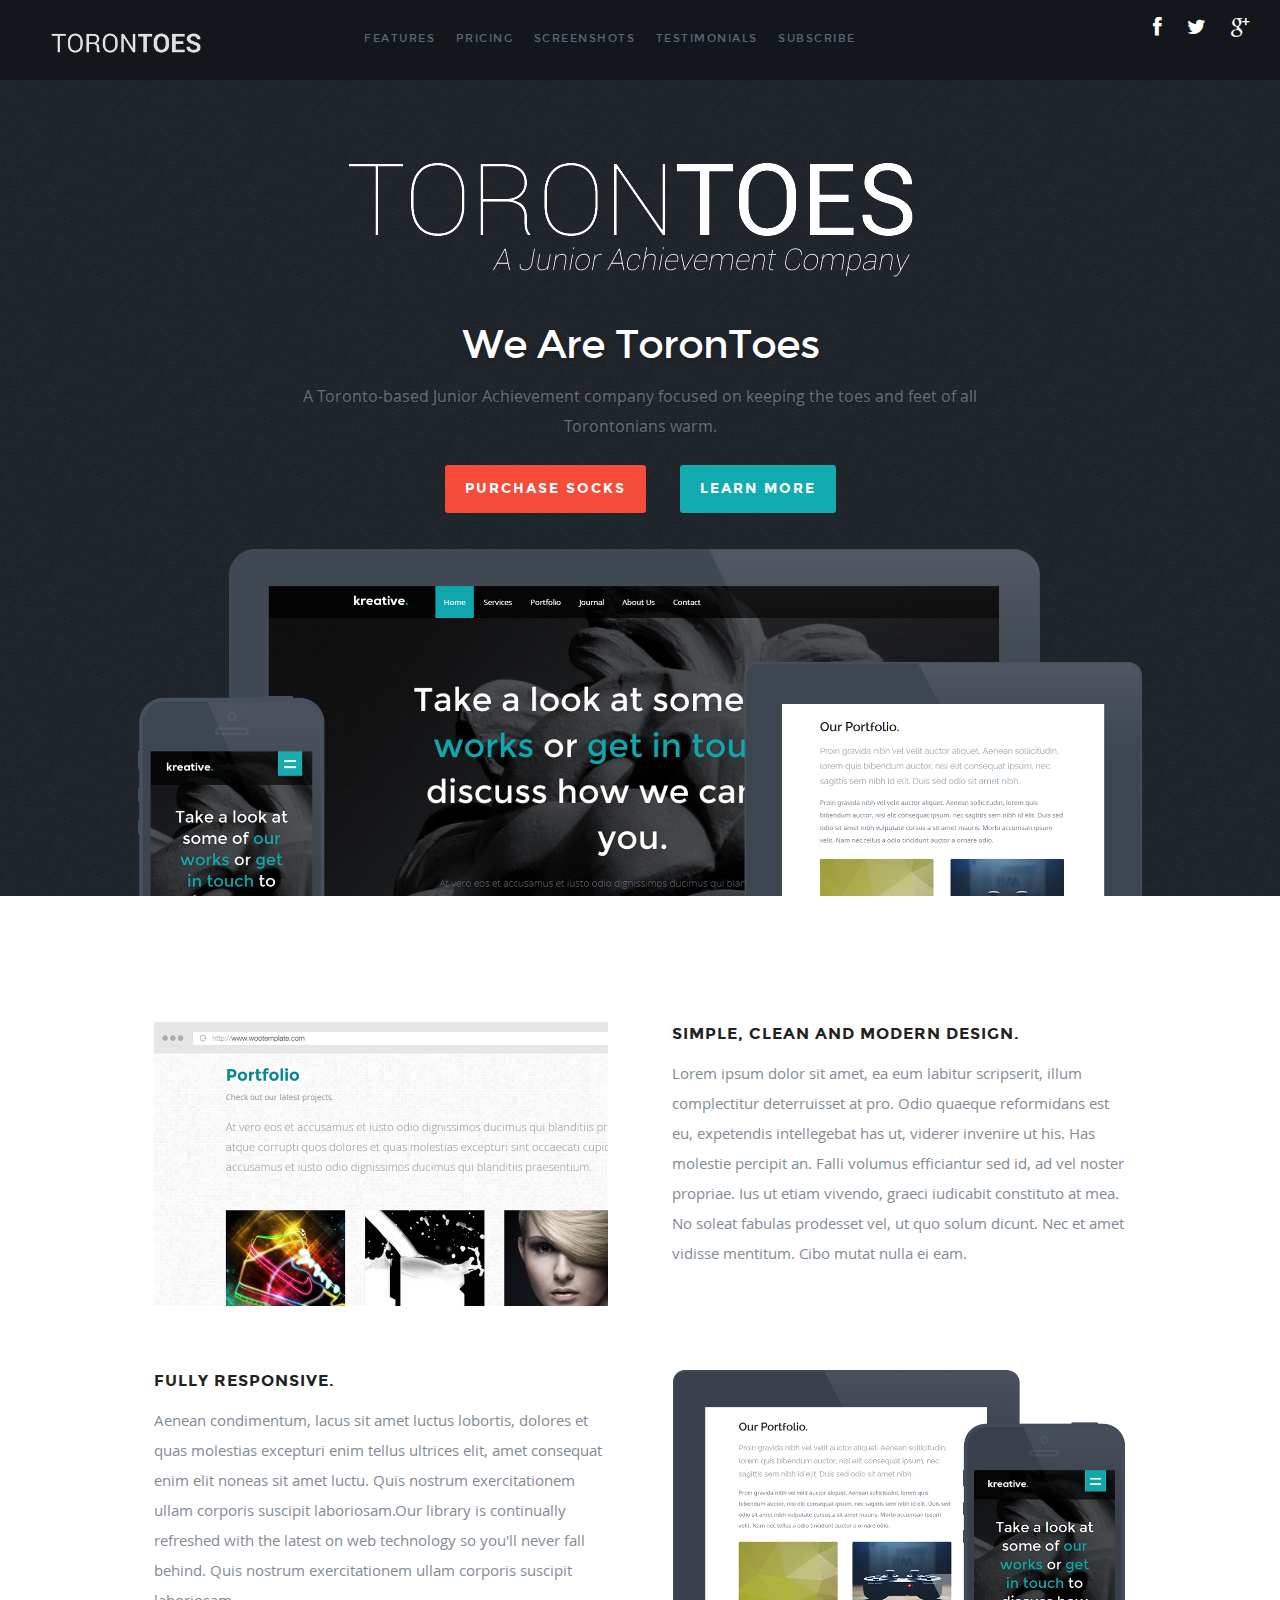
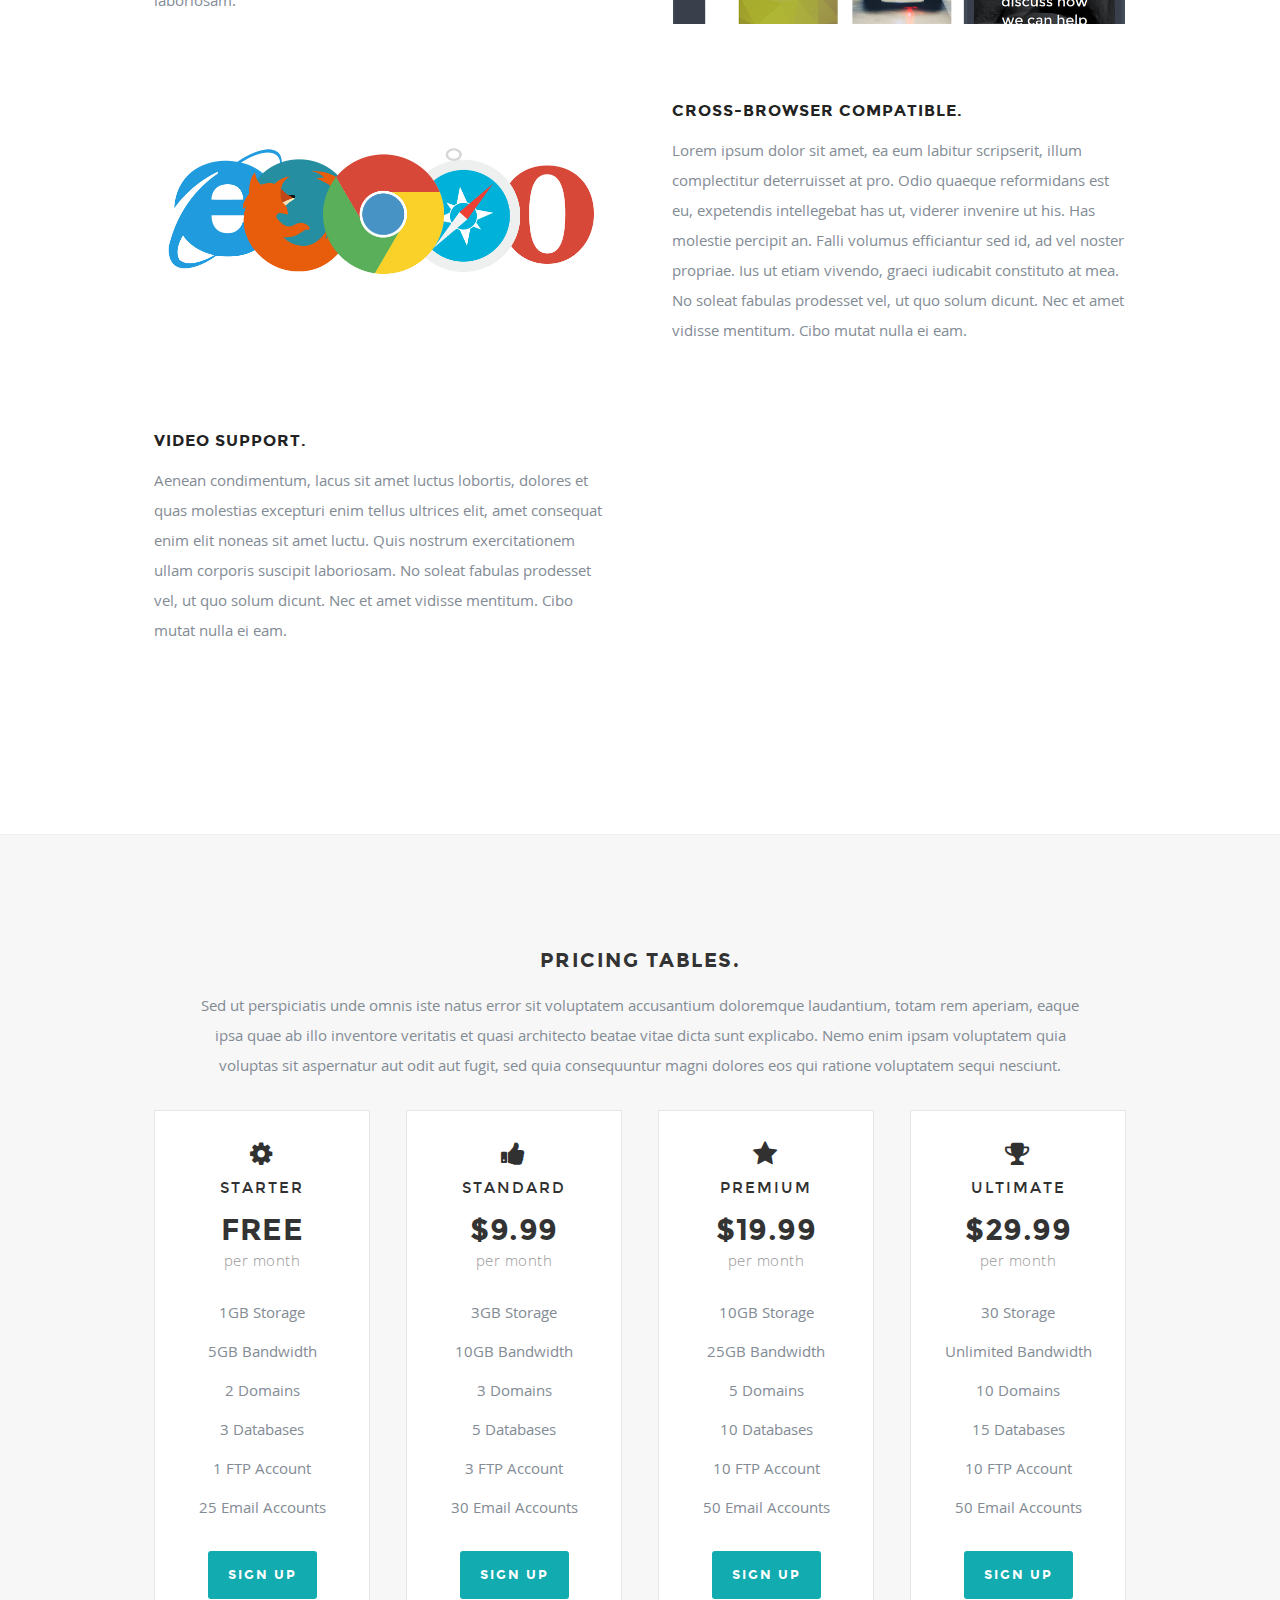
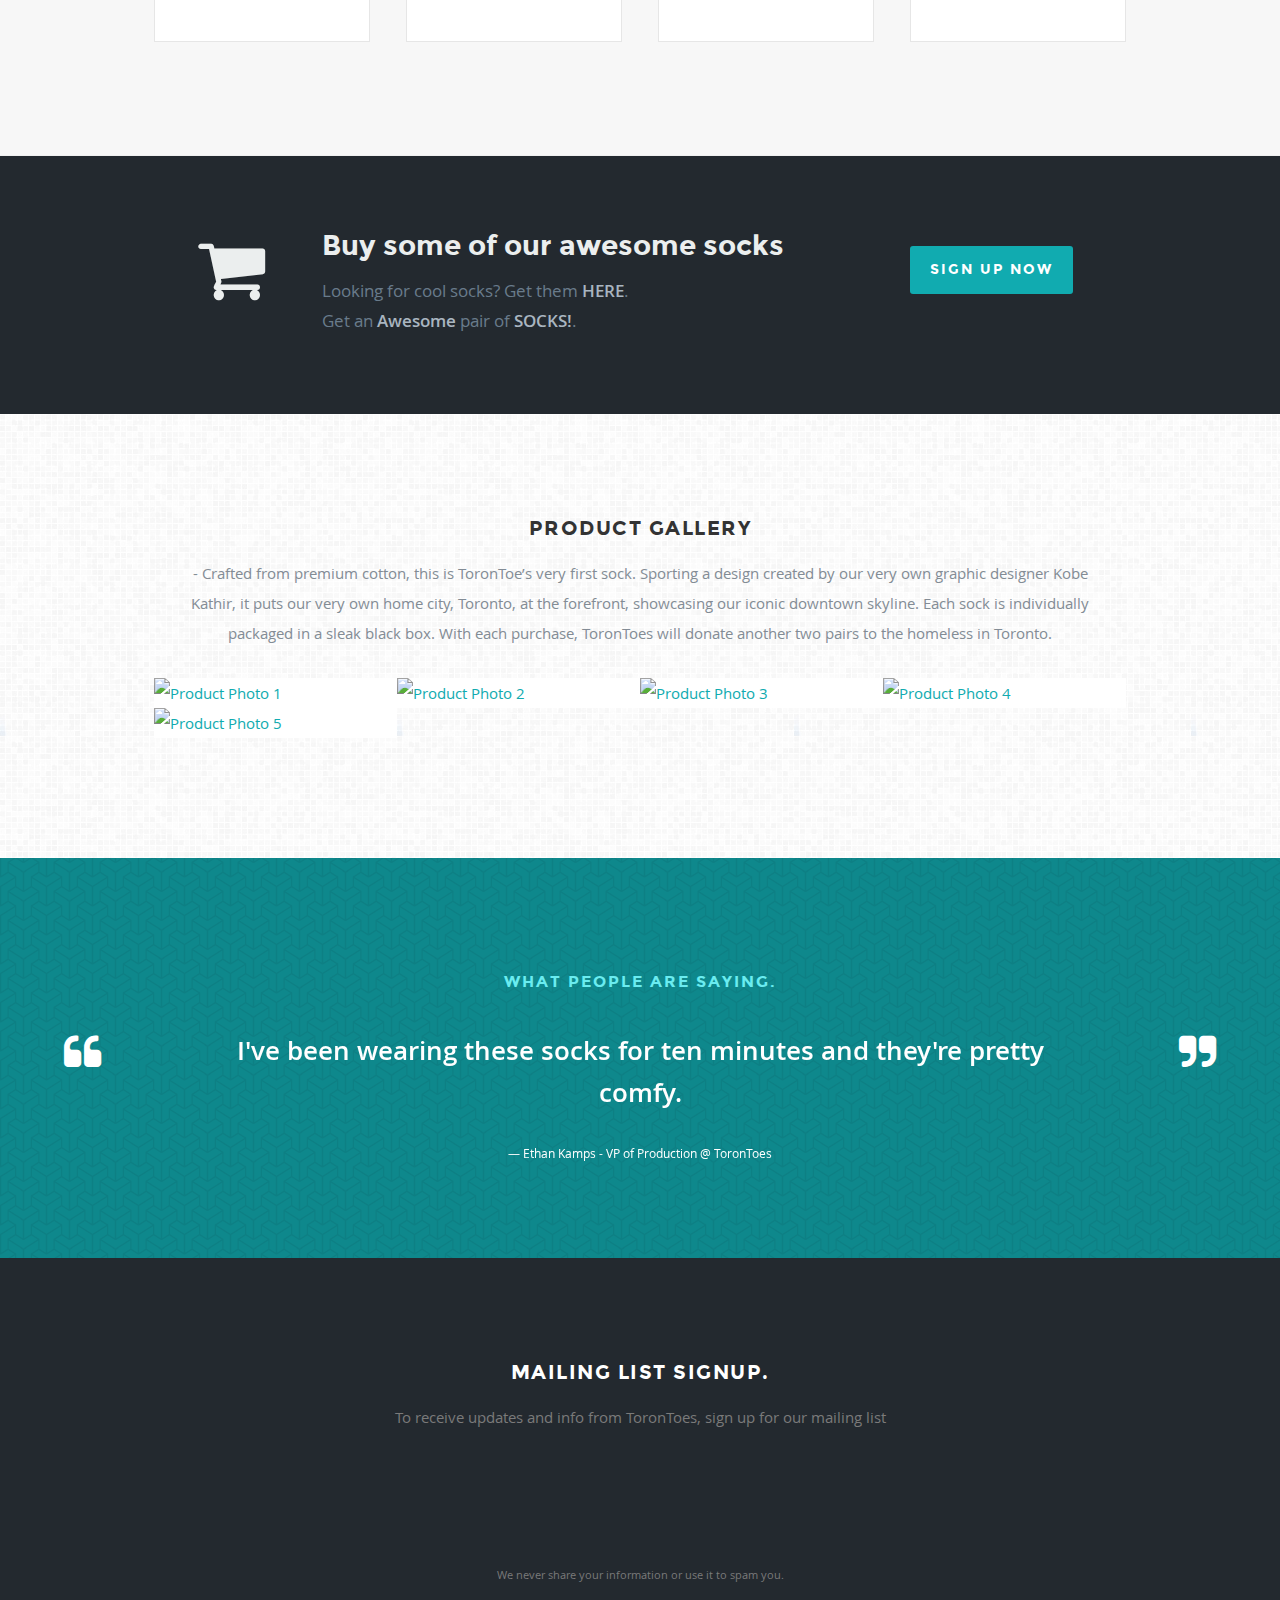
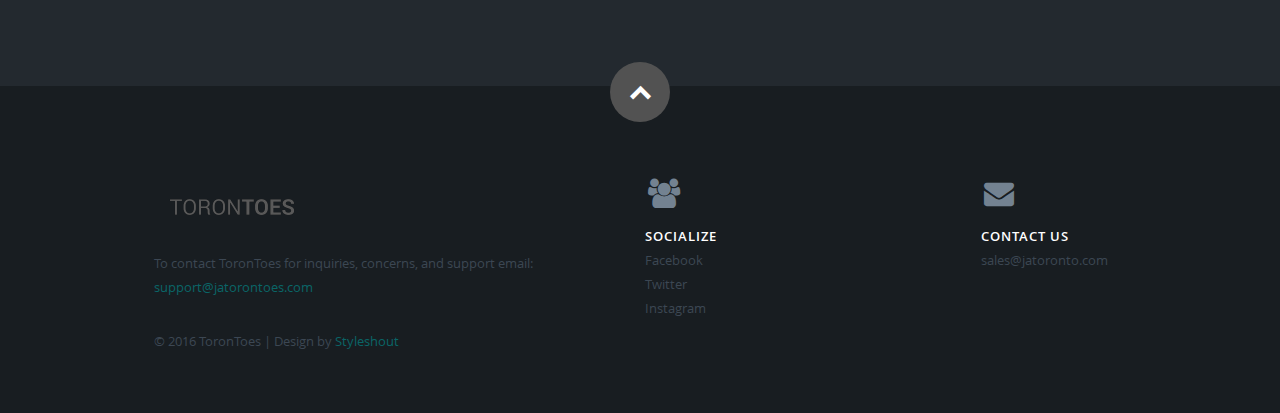
==== commit 651888e7: "Update index_backup.html" ====
--- a/index_backup.html
+++ b/index_backup.html
@@ -341,11 +341,13 @@
 
       <div class="row section-head">
 
-         <h1>Product Screenshots.</h1>
-
-         <p>Sed ut perspiciatis unde omnis iste natus error sit voluptatem accusantium doloremque laudantium, totam rem aperiam,
-         eaque ipsa quae ab illo inventore veritatis et quasi architecto beatae vitae dicta sunt explicabo. Nemo enim ipsam
-         voluptatem quia voluptas sit aspernatur aut odit aut fugit.
+         <h1>Product Gallery</h1>
+
+         <p>-	Crafted from premium cotton, this is ToronToe’s very first sock.
+		 Sporting a design created by our very own graphic designer Kobe Kathir, it puts our very own home city,
+		 Toronto, at the forefront, showcasing our iconic downtown skyline.
+		 Each sock is individually packaged in a sleak black box.
+		 With each purchase, ToronToes will donate another two pairs to the homeless in Toronto.
          </p>
 
       </div>
@@ -355,13 +357,13 @@
          <div class="twelve columns">
 
             <!-- screenshots-wrapper -->
-            <div id="screenshots-wrapper" class="bgrid-quarters s-bgrid-thirds cf">
+            <div id="screenshots-wrapper" class="bgrid-quarters s-bgrid-quarters cf">
 
           	   <div class="columns item">
                   <div class="item-wrap">
 
-                     <a href="images/screenshots/big/b-line-icons.jpg" data-imagelightbox="a" >
-                        <img src="images/screenshots/line-icons.jpg" alt="Line Icons">
+                     <a href="images/Product Photo (1).JPG" data-imagelightbox="a" >
+                        <img src="images/Product Photo (1).jpg" alt="Product Photo 1">
                         <div class="overlay"></div> 
                         <div class="link-icon"><i class="icon-plus"></i></div>
                      </a>
@@ -372,8 +374,8 @@
                <div class="columns item">
                   <div class="item-wrap">
 
-                     <a href="images/screenshots/big/b-hipster.jpg" data-imagelightbox="a" >
-                        <img src="images/screenshots/hipster.jpg" alt="Hipster">
+                     <a href="images/Product Photo (2).jpg" data-imagelightbox="a" >
+                        <img src="images/Product Photo (2).jpg" alt="Product Photo 2">
                         <div class="overlay"></div>
                         <div class="link-icon"><i class="icon-plus"></i></div>
                      </a>
@@ -384,8 +386,8 @@
                <div class="columns item">
                   <div class="item-wrap">
 
-                     <a href="images/screenshots/big/b-authentic-vintage.jpg" data-imagelightbox="a" >
-                        <img src="images/screenshots/authentic-vintage.jpg" alt="Authentic Vintage">                        
+                     <a href="images/Product Photo (3).jpg" data-imagelightbox="a" >
+                        <img src="images/Product Photo (3).jpg" alt="Product Photo 3">                        
                         <div class="overlay"></div>
                         <div class="link-icon"><i class="icon-plus"></i></div>
                      </a>
@@ -396,8 +398,8 @@
                <div class="columns item">
                   <div class="item-wrap">
 
-                     <a href="images/screenshots/big/b-spot-uv-logo.jpg" data-imagelightbox="a" >
-                        <img src="images/screenshots/spot-uv-logo.jpg" alt="Spot UV Logo">
+                     <a href="images/Product Photo (4).jpg" data-imagelightbox="a" >
+                        <img src="images/Product Photo (4).jpg" alt="Product Photo 4">
                         <div class="overlay"></div>
                         <div class="link-icon"><i class="icon-plus"></i></div>
                      </a>
@@ -408,8 +410,8 @@
                <div class="columns item">
                   <div class="item-wrap">
 
-                     <a href="images/screenshots/big/b-tshirt-mockup.jpg" data-imagelightbox="a" >
-                     	<img src="images/screenshots/tshirt-mockup.jpg" alt="TShirt Mockup">
+                     <a href="images/Product Photo (5).jpg" data-imagelightbox="a" >
+                     	<img src="images/Product Photo (5).jpg" alt="Product Photo 5">
                        	<div class="overlay"></div>
                         <div class="link-icon"><i class="icon-plus"></i></div>
                      </a>
@@ -417,41 +419,11 @@
                   </div>
           		</div> <!-- item end -->
 
-               <div class="columns item">
-                  <div class="item-wrap">
-
-                     <a href="images/screenshots/big/b-abstract-vector.jpg" data-imagelightbox="a" >
-                        <img src="images/screenshots/abstract-vector.jpg" alt="Abstract Vector">
-                        <div class="overlay"></div>
-                        <div class="link-icon"><i class="icon-plus"></i></div>
-                     </a>
-
-                  </div>
-          		</div> <!-- item end -->
-
-               <div class="columns item">
-                  <div class="item-wrap">
-
-                     <a href="images/screenshots/big/b-embossed-paper.jpg" data-imagelightbox="a" >
-                        <img src="images/screenshots/embossed-paper.jpg" alt="Embossed Paper">                        
-                        <div class="overlay"></div>
-                        <div class="link-icon"><i class="icon-plus"></i></div>
-                     </a>
-
-                  </div>
-          		</div> <!-- item end -->
-
-               <div class="columns item">
-                  <div class="item-wrap">
-
-                     <a href="images/screenshots/big/b-judah.jpg" data-imagelightbox="a" >
-                        <img src="images/screenshots/judah.jpg" alt="Judah">
-                        <div class="overlay"></div>
-                        <div class="link-icon"><i class="icon-plus"></i></div>
-                     </a>
-
-                  </div>
-          		</div>  <!-- item end -->
+               
+
+               
+
+              
 
             </div> <!-- portfolio-wrapper end -->
 
--- a/css/layout.css
+++ b/css/layout.css
@@ -15,8 +15,9 @@
    g. Call To Action Section
    h. Testimonials Section
    i. Subscribe Section
-   j. Footer
-   k. lightbox
+   j. Conact Form
+   k. footer
+   l. lightbox
 
    todo: check bug in mobile z-index
 
@@ -474,7 +475,7 @@
 #call-to-action h1 span { display: none; }
 #call-to-action .header-col h1:before {
    font-family: 'FontAwesome';
-   content: "\f093";
+   content: "\f07a";
 	padding-right: 18px;
 	padding-top: 6px;
 	font-size: 72px;
@@ -721,10 +722,44 @@
    width: 47%;  
    text-align: center;
 }
-
-
-/* ------------------------------------------------------------------ */
-/* j. Footer
+/* ------------------------------------------------------------------ */
+/* j. Conact Form
+/* ------------------------------------------------------------------ */
+#contact label {
+    display:block;
+    margin-top:20px;
+    letter-spacing:2px;
+}
+
+#contact input[type="email"] {
+   display: inline;
+   float: left;
+   height: 60px;
+   margin: 0;
+   padding: 18px 20px;
+   font-size: 18px;
+   line-height: 24px;
+   font-family: 'montserrat-regular',sans-serif;
+   width: 47%;  
+   text-align: center;
+}
+
+#contact input[type="name"] {
+   display: inline;
+   float: left;
+   height: 60px;
+   margin: 0;
+   padding: 18px 20px;
+   font-size: 18px;
+   line-height: 24px;
+   font-family: 'montserrat-regular',sans-serif;
+   width: 47%;  
+   text-align: center;
+}
+
+
+/* ------------------------------------------------------------------ */
+/* k. Footer
 /* ------------------------------------------------------------------ */
 
 footer {
@@ -832,7 +867,7 @@
 
 
 /* ------------------------------------------------------------------ */
-/* k. lightbox
+/* l. lightbox
 /* ------------------------------------------------------------------ */
 
 #imagelightbox {
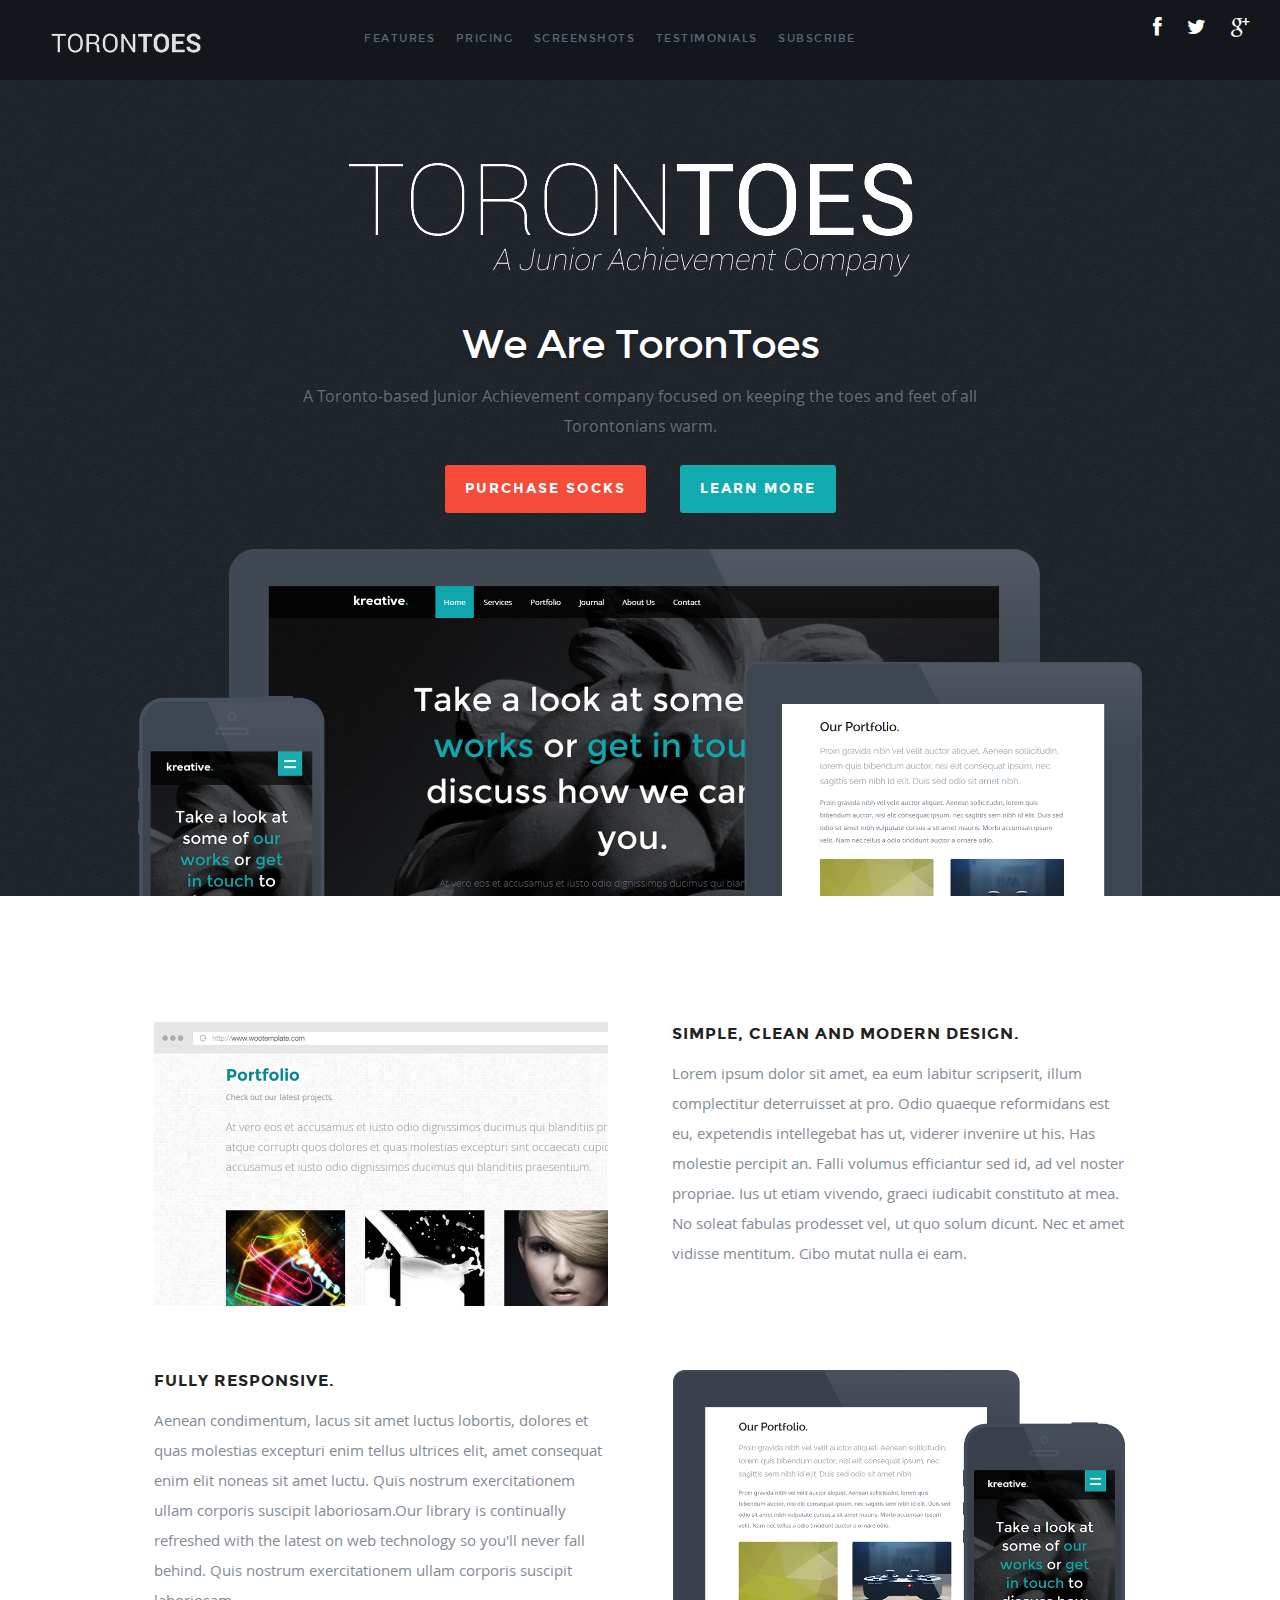
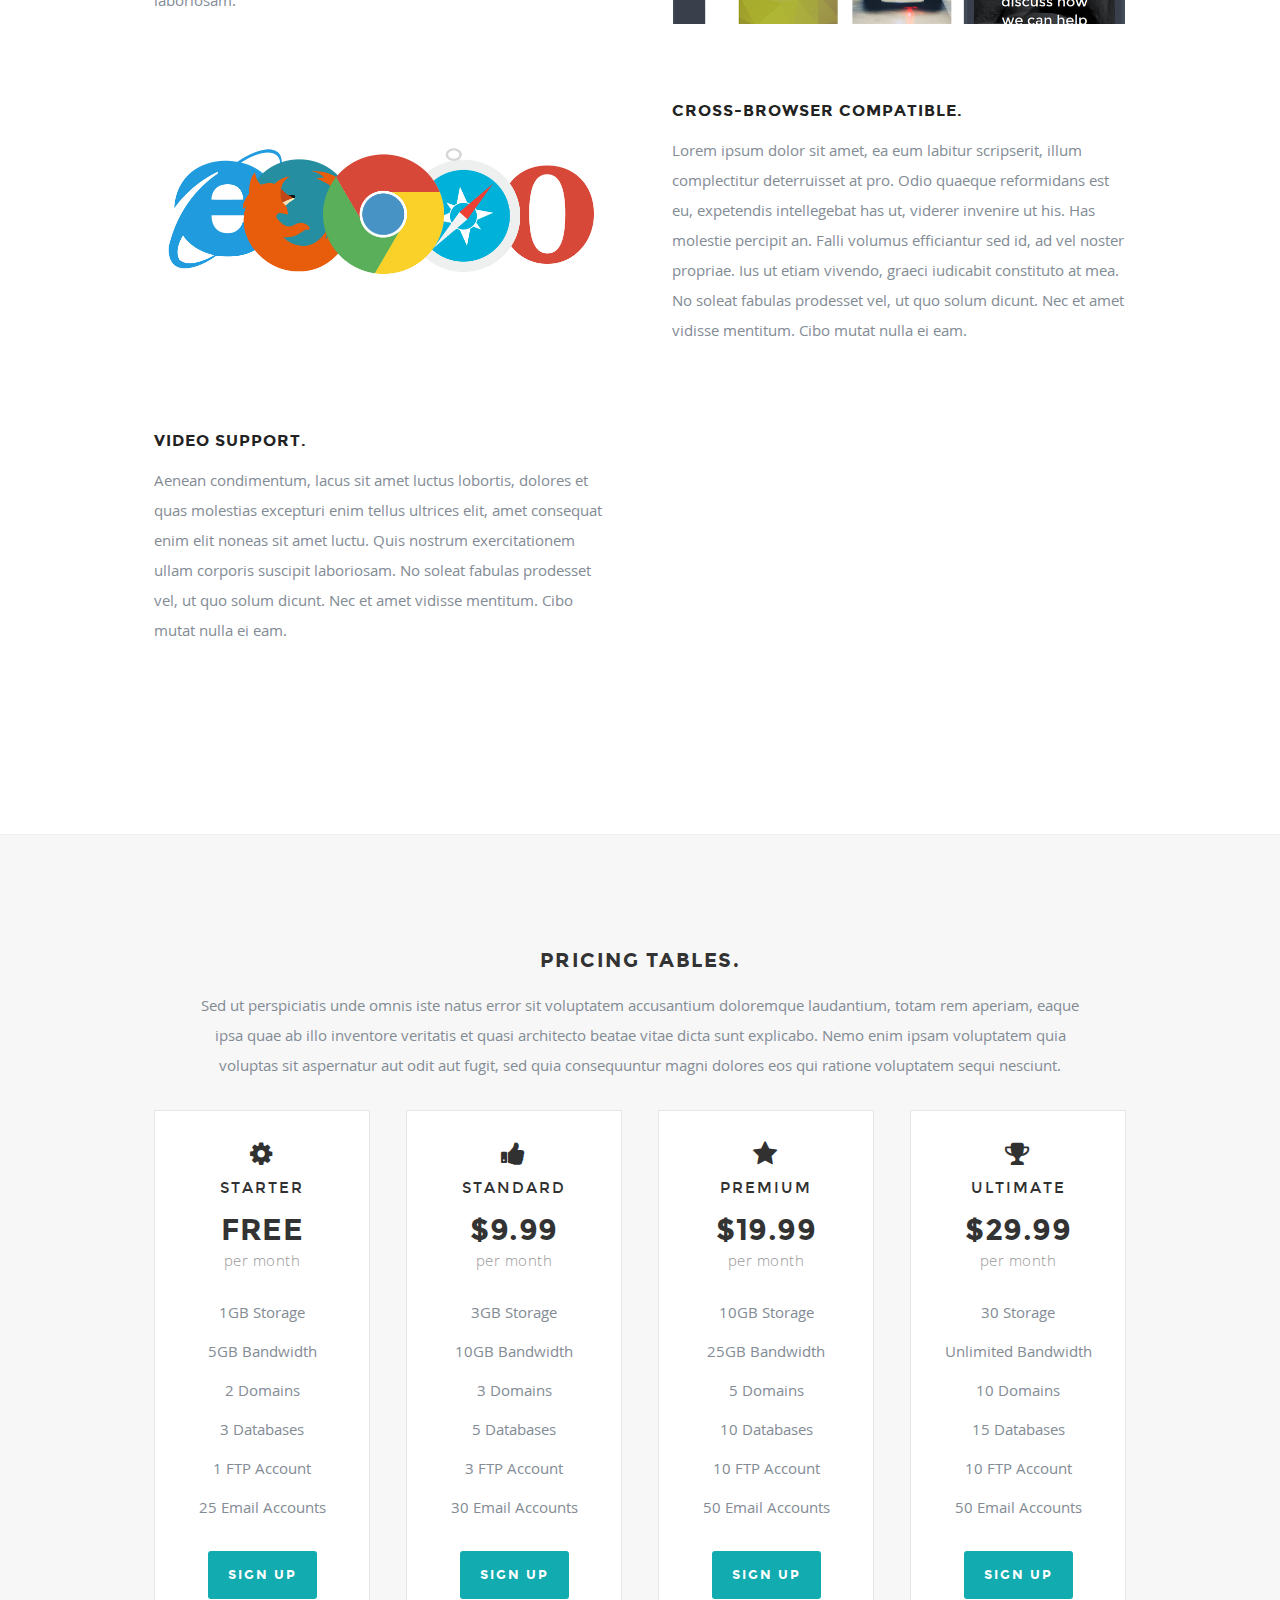
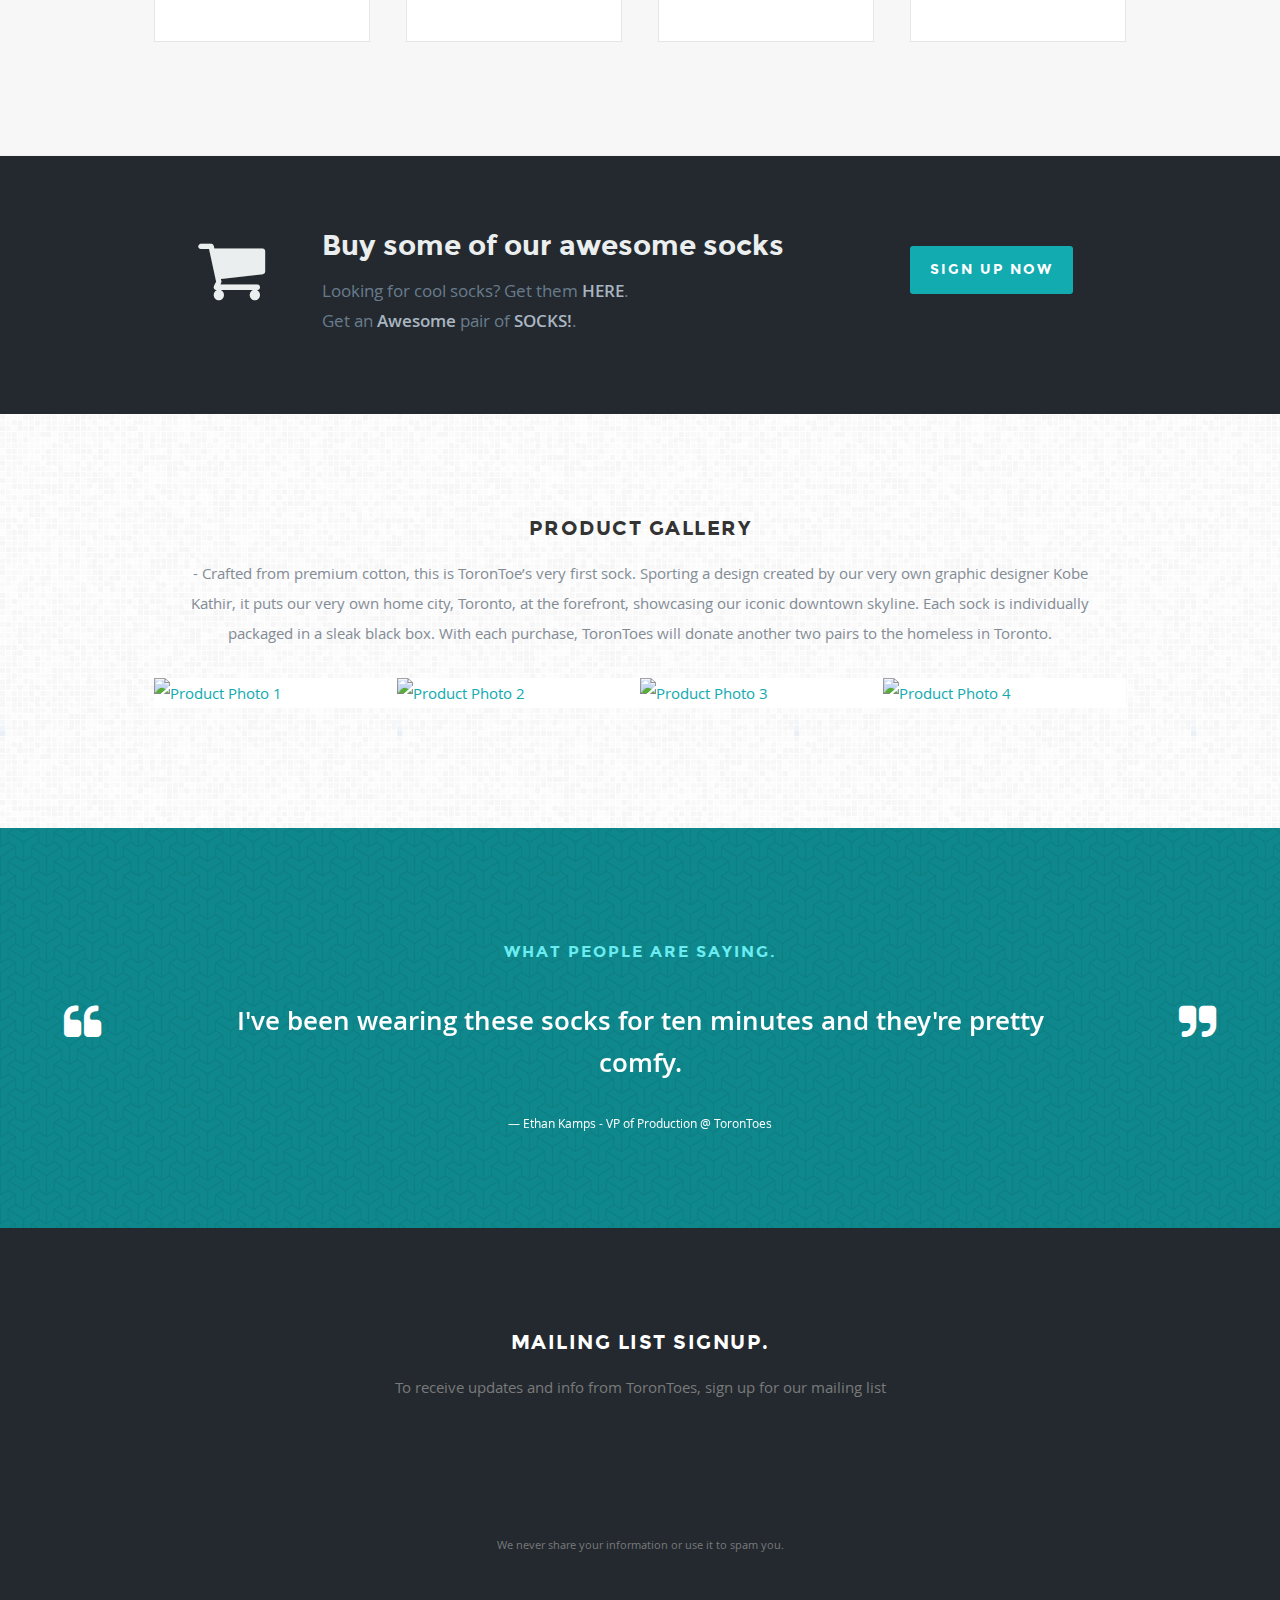
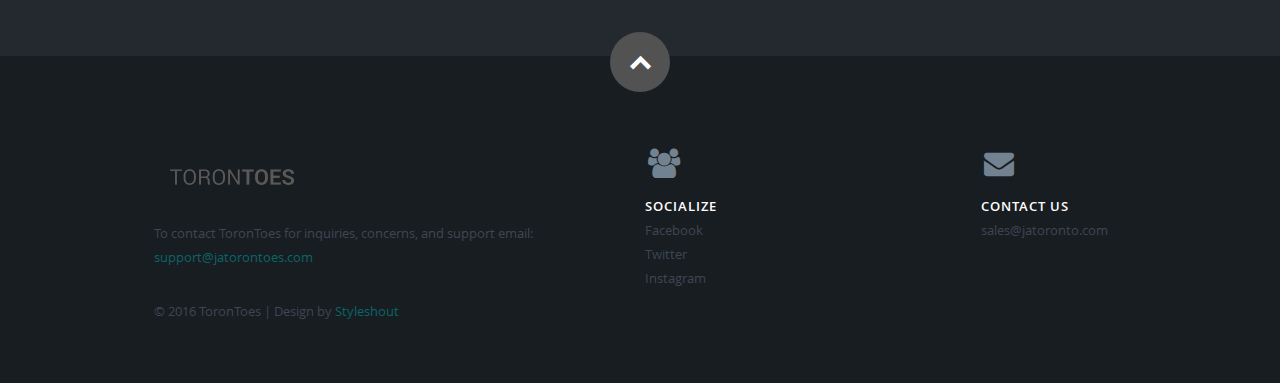
==== commit f180b3ad: "Update index_backup.html" ====
--- a/index_backup.html
+++ b/index_backup.html
@@ -362,8 +362,8 @@
           	   <div class="columns item">
                   <div class="item-wrap">
 
-                     <a href="images/Product Photo (1).JPG" data-imagelightbox="a" >
-                        <img src="images/Product Photo (1).jpg" alt="Product Photo 1">
+                     <a href="torontoes/images/Product Photo (1).JPG" data-imagelightbox="a" >
+                        <img src="torontoes/images/Product Photo (1).jpg" alt="Product Photo 1">
                         <div class="overlay"></div> 
                         <div class="link-icon"><i class="icon-plus"></i></div>
                      </a>
@@ -374,8 +374,8 @@
                <div class="columns item">
                   <div class="item-wrap">
 
-                     <a href="images/Product Photo (2).jpg" data-imagelightbox="a" >
-                        <img src="images/Product Photo (2).jpg" alt="Product Photo 2">
+                     <a href="torontoes/images/Product Photo (2).jpg" data-imagelightbox="a" >
+                        <img src="torontoes/images/Product Photo (2).jpg" alt="Product Photo 2">
                         <div class="overlay"></div>
                         <div class="link-icon"><i class="icon-plus"></i></div>
                      </a>
@@ -386,8 +386,8 @@
                <div class="columns item">
                   <div class="item-wrap">
 
-                     <a href="images/Product Photo (3).jpg" data-imagelightbox="a" >
-                        <img src="images/Product Photo (3).jpg" alt="Product Photo 3">                        
+                     <a href="torontoes/images/Product Photo (3).jpg" data-imagelightbox="a" >
+                        <img src="torontoes/images/Product Photo (3).jpg" alt="Product Photo 3">                        
                         <div class="overlay"></div>
                         <div class="link-icon"><i class="icon-plus"></i></div>
                      </a>
@@ -398,32 +398,14 @@
                <div class="columns item">
                   <div class="item-wrap">
 
-                     <a href="images/Product Photo (4).jpg" data-imagelightbox="a" >
-                        <img src="images/Product Photo (4).jpg" alt="Product Photo 4">
+                     <a href="torontoes/images/Product Photo (4).jpg" data-imagelightbox="a" >
+                        <img src="torontoes/images/Product Photo (4).jpg" alt="Product Photo 4">
                         <div class="overlay"></div>
                         <div class="link-icon"><i class="icon-plus"></i></div>
                      </a>
 
                   </div>
           		</div> <!-- item end -->
-
-               <div class="columns item">
-                  <div class="item-wrap">
-
-                     <a href="images/Product Photo (5).jpg" data-imagelightbox="a" >
-                     	<img src="images/Product Photo (5).jpg" alt="Product Photo 5">
-                       	<div class="overlay"></div>
-                        <div class="link-icon"><i class="icon-plus"></i></div>
-                     </a>
-
-                  </div>
-          		</div> <!-- item end -->
-
-               
-
-               
-
-              
 
             </div> <!-- portfolio-wrapper end -->
 
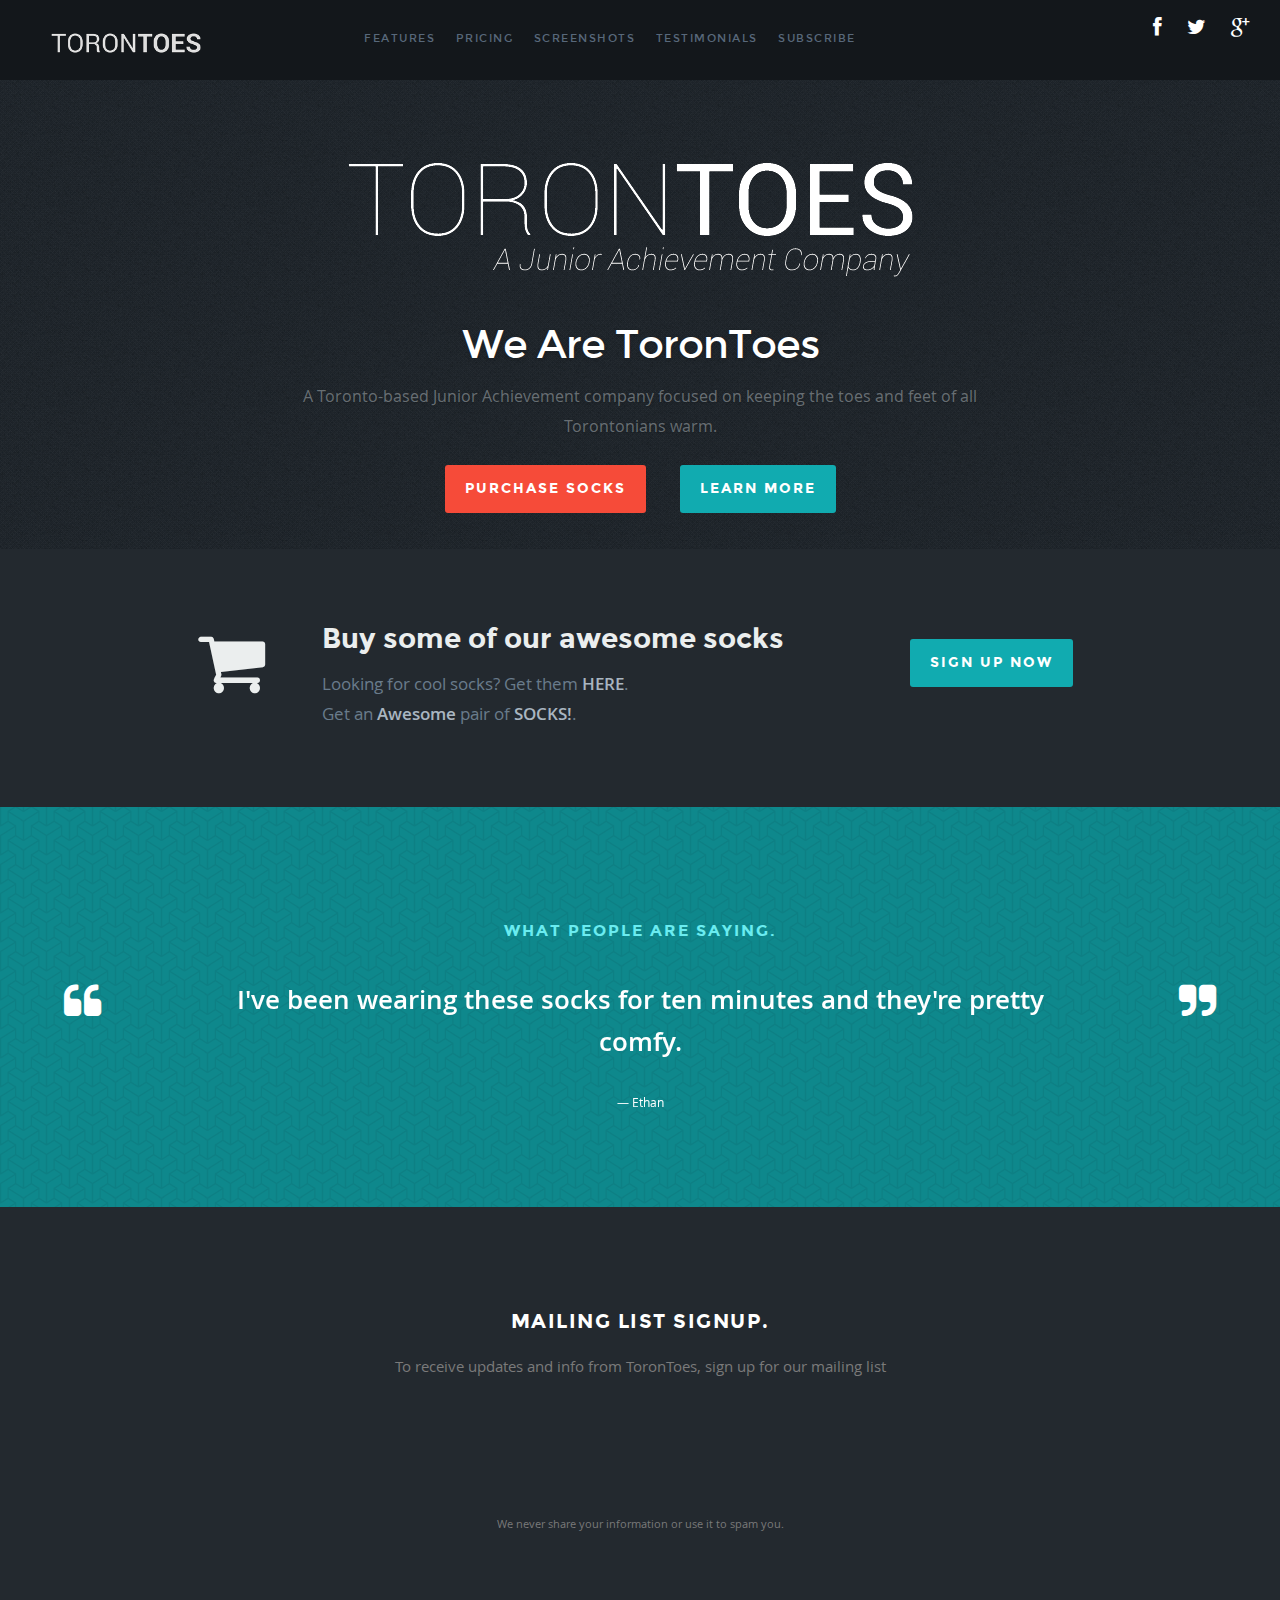
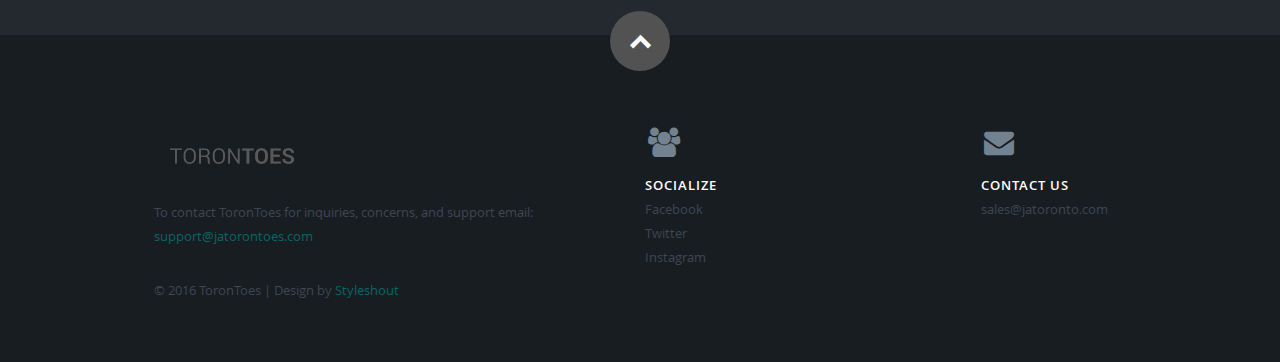
==== commit c84956ce: "Update index_backup.html" ====
--- a/index_backup.html
+++ b/index_backup.html
@@ -94,9 +94,9 @@
                <a class="button learn-more smoothscroll" href="#features">Learn More</a>
             </div>
 
-            <div class="hero-image">
+           <!-- <div class="hero-image">
                <img src="images/hero-image.png" alt="" />
-            </div>
+            </div>-->
 
 		   </div>
 
@@ -106,7 +106,7 @@
 
 
    <!-- Features Section
-   ================================================== -->
+   ================================================== >
    <section id='features'>
 
       <div class="row feature design">
@@ -182,7 +182,7 @@
 
 
     <!-- Pricing Section
-   ================================================== -->
+   ================================================== >
    <section id="pricing">
 
       <div class="row section-head">
@@ -221,9 +221,9 @@
                      <a class="button" href="">Sign Up</a>
                   </footer>
 
-               </div> <!-- End Price Block -->
-
-			   </div> <!-- End Column -->
+               </div> <!-- End Price Block >
+
+			   </div> <!-- End Column >
 
             <div class="column">
 
@@ -245,9 +245,9 @@
                      <a class="button" href="">Sign Up</a>
                   </footer>
 
-               </div> <!-- End Price Block -->
-
-			   </div> <!-- End Column -->
+               </div> <!-- End Price Block >
+
+			   </div> <!-- End Column >
 
            <div class="column">
 
@@ -269,9 +269,9 @@
                      <a class="button" href="">Sign Up</a>
                   </footer>
 
-               </div> <!-- End Price block -->
-
-			   </div> <!-- End Column -->
+               </div> <!-- End Price block >
+
+			   </div> <!-- End Column >
 
             <div class="column">
 
@@ -293,9 +293,9 @@
                      <a class="button" href="">Sign Up</a>
                   </footer>
 
-               </div> <!-- End Price Block -->
-
-			   </div> <!-- End Column -->
+               </div> <!-- End Price Block >
+
+			   </div> <!-- End Column >
 
          </div>
 
@@ -336,14 +336,14 @@
 
 
    <!-- Screenshots
-   ================================================== -->
+   ================================================== >
    <section id="screenshots">
 
       <div class="row section-head">
 
          <h1>Product Gallery</h1>
 
-         <p>-	Crafted from premium cotton, this is ToronToe’s very first sock.
+         <p>Crafted from premium cotton, this is ToronToe’s very first sock.
 		 Sporting a design created by our very own graphic designer Kobe Kathir, it puts our very own home city,
 		 Toronto, at the forefront, showcasing our iconic downtown skyline.
 		 Each sock is individually packaged in a sleak black box.
@@ -356,7 +356,7 @@
 
          <div class="twelve columns">
 
-            <!-- screenshots-wrapper -->
+            <!-- screenshots-wrapper >
             <div id="screenshots-wrapper" class="bgrid-quarters s-bgrid-quarters cf">
 
           	   <div class="columns item">
@@ -369,7 +369,7 @@
                      </a>
 
                   </div>
-          		</div> <!-- item end -->
+          		</div> <!-- item end >
 
                <div class="columns item">
                   <div class="item-wrap">
@@ -381,7 +381,7 @@
                      </a>
 
                   </div>
-          		</div> <!-- item end -->
+          		</div> <!-- item end >
 
                <div class="columns item">
                   <div class="item-wrap">
@@ -393,7 +393,7 @@
                      </a>
 
                   </div>
-          		</div> <!-- item end -->
+          		</div> <!-- item end >
 
                <div class="columns item">
                   <div class="item-wrap">
@@ -405,13 +405,13 @@
                      </a>
 
                   </div>
-          		</div> <!-- item end -->
-
-            </div> <!-- portfolio-wrapper end -->
-
-         </div> <!-- twelve columns end -->
-
-      </div>  <!-- end row -->
+          		</div> <!-- item end >
+
+            </div> <!-- portfolio-wrapper end >
+
+         </div> <!-- twelve columns end ->
+
+      </div>  <!-- end row ->
 
    </section> <!-- Screenshots End -->
 
@@ -452,7 +452,7 @@
                         <blockquote>
                            <p>I've been wearing these socks for ten minutes and they're pretty comfy.
                            </p>
-                           <cite>Ethan Kamps - VP of Production @ ToronToes</cite>
+                           <cite>Ethan</cite>
                         </blockquote>
                      </li> <!-- slide ends -->
 
--- a/css/default.css
+++ b/css/default.css
@@ -481,6 +481,12 @@
 }
 img.pull-right { margin: 12px 0px 0px 18px; }
 img.pull-left { margin: 12px 18px 0px 0px; }
+/*
+#preload-01 { background: url(http://www.jatorontoes.com/torontoes/images/Product_Photo_(1).png) no-repeat -9999px -9999px; }
+#preload-02 { background: url(http://www.jatorontoes.com/torontoes/images/Product_Photo_(2).png) no-repeat -9999px -9999px; }
+#preload-03 { background: url(http://www.jatorontoes.com/torontoes/images/Product_Photo_(3).png) no-repeat -9999px -9999px; }
+#preload-04 { background: url(http://www.jatorontoes.com/torontoes/images/Product_Photo_(4).png) no-repeat -9999px -9999px; }
+#preload-05 { background: url(http://www.jatorontoes.com/torontoes/images/Product_Photo_(5).png) no-repeat -9999px -9999px; }
 
 /* 6. Buttons  --------------------------------------------------------- */
 
--- a/css/layout.css
+++ b/css/layout.css
@@ -370,7 +370,7 @@
 /* Portfolio Content */
 #screenshots-wrapper .columns { padding: 0; }
 .item .item-wrap {
-   background: #fff;
+	margin: 10px;
    overflow: hidden;
    position: relative;
 
